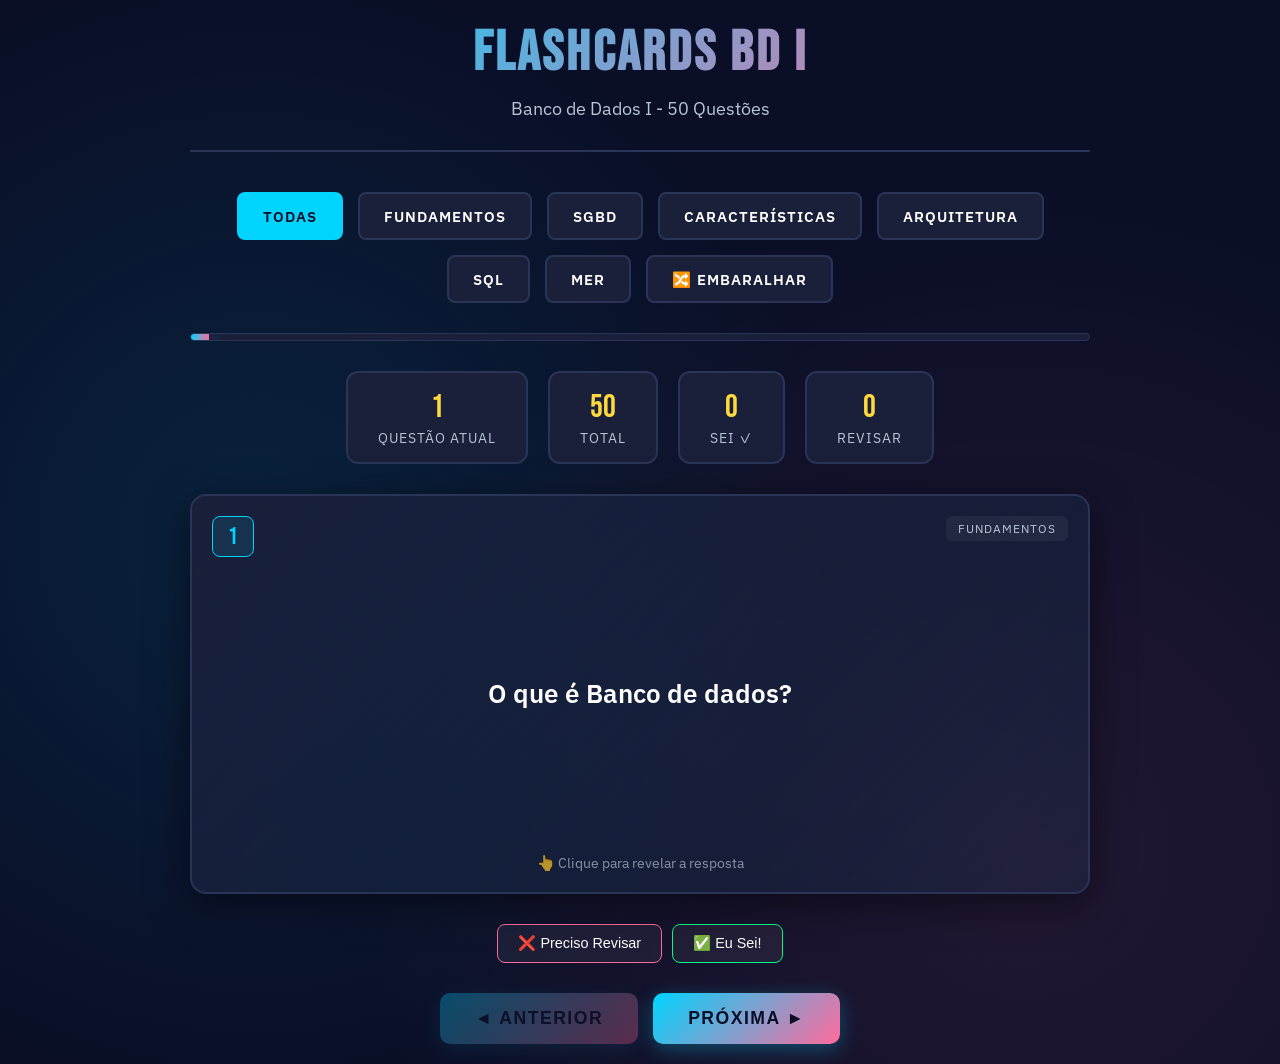
==== index.html @ fc0c8b24 "Rename flashcards.html to index.html" ====
<!DOCTYPE html>
<html lang="pt-BR">
<head>
    <meta charset="UTF-8">
    <meta name="viewport" content="width=device-width, initial-scale=1.0">
    <title>Flashcards - Banco de Dados I</title>
    <link href="https://fonts.googleapis.com/css2?family=Bebas+Neue&family=IBM+Plex+Sans:wght@400;600&display=swap" rel="stylesheet">
    <link rel="stylesheet" href="style.css">

</head>
<body>
    <div class="container">
        <div class="header">
            <h1>FLASHCARDS BD I</h1>
            <p>Banco de Dados I - 50 Questões</p>
        </div>

        <div class="controls">
            <button class="btn active" onclick="filterByBlock('all', event)">Todas</button>
            <button class="btn" onclick="filterByBlock('fundamentos', event)">Fundamentos</button>
            <button class="btn" onclick="filterByBlock('sgbd', event)">SGBD</button>
            <button class="btn" onclick="filterByBlock('caracteristicas', event)">Características</button>
            <button class="btn" onclick="filterByBlock('arquitetura', event)">Arquitetura</button>
            <button class="btn" onclick="filterByBlock('sql', event)">SQL</button>
            <button class="btn" onclick="filterByBlock('mer', event)">MER</button>
            <button class="btn" onclick="shuffleCards()">🔀 Embaralhar</button>
        </div>

        <div class="progress-bar">
            <div class="progress-fill" id="progressFill"></div>
        </div>

        <div class="stats">
            <div class="stat-card">
                <span class="stat-number" id="currentCard">1</span>
                <span class="stat-label">Questão Atual</span>
            </div>
            <div class="stat-card">
                <span class="stat-number" id="totalCards">54</span>
                <span class="stat-label">Total</span>
            </div>
            <div class="stat-card">
                <span class="stat-number" id="knownCards">0</span>
                <span class="stat-label">Sei ✓</span>
            </div>
            <div class="stat-card">
                <span class="stat-number" id="unknownCards">0</span>
                <span class="stat-label">Revisar</span>
            </div>
        </div>

        <div class="card-container" id="cardContainer">
            <div class="flashcard" id="flashcard" onclick="flipCard()">
                <div class="card-face card-front">
                    <span class="card-number" id="cardNumber">1</span>
                    <span class="card-category" id="cardCategory">Fundamentos</span>
                    <div class="question" id="question"></div>
                    <div class="hint">👆 Clique para revelar a resposta</div>
                </div>
                <div class="card-face card-back">
                    <span class="card-number" id="cardNumberBack">1</span>
                    <span class="card-category" id="cardCategoryBack">Fundamentos</span>
                    <div class="answer" id="answer"></div>
                    <div class="hint">👆 Clique para voltar</div>
                </div>
            </div>
        </div>

        <div class="action-buttons">
            <button class="action-btn dunno" onclick="markAsUnknown()">❌ Preciso Revisar</button>
            <button class="action-btn know" onclick="markAsKnown()">✅ Eu Sei!</button>
        </div>

        <div class="navigation">
            <button class="nav-btn" id="prevBtn" onclick="prevCard()">◄ Anterior</button>
            <button class="nav-btn" id="nextBtn" onclick="nextCard()">Próxima ►</button>
        </div>

        <div class="completion-screen" id="completionScreen">
            <h2>🎉 Parabéns!</h2>
            <p style="font-size: 1.3rem; color: var(--text-secondary); margin-bottom: 30px;">
                Você completou todas as questões!
            </p>
            <div class="completion-stats">
                <div class="completion-stat">
                    <span class="stat-number" id="finalKnown">0</span>
                    <span class="stat-label">Questões Dominadas</span>
                </div>
                <div class="completion-stat">
                    <span class="stat-number" id="finalUnknown">0</span>
                    <span class="stat-label">Para Revisar</span>
                </div>
                <div class="completion-stat">
                    <span class="stat-number" id="finalPercentage">0%</span>
                    <span class="stat-label">Taxa de Acerto</span>
                </div>
            </div>
            <button class="nav-btn" onclick="resetStudy()">🔄 Recomeçar</button>
            <button class="nav-btn" onclick="reviewUnknown()" style="margin-left: 15px; background: linear-gradient(135deg, var(--accent-secondary), var(--accent-tertiary));">📚 Revisar Erros</button>
        </div>
    </div>

    <script>
        const flashcards = [
            // BLOCO 1: Fundamentos Básicos
            {
                question: "O que é Banco de dados?",
                answer: "É uma <strong>coleção de informações organizadas e armazenadas</strong> em um computador.",
                category: "fundamentos",
                block: "Fundamentos"
            },
            {
                question: "O que é dado?",
                answer: "É um <strong>fato bruto, isolado, sem contexto e significado</strong>. Uma sequência de valores elementares quantificados ou quantificáveis sem ideia completa.<br><br>📌 Exemplo: '25°C'",
                category: "fundamentos",
                block: "Fundamentos"
            },
            {
                question: "O que é Informação?",
                answer: "É o <strong>dado processado, contextualizado e interpretado</strong>, possuindo significado e relevância. É o resultado da análise e organização dos dados.<br><br>📌 Exemplo: 'Temperatura em Brasília hoje é 25°C'",
                category: "fundamentos",
                block: "Fundamentos"
            },
            {
                question: "O que é Dado Persistente?",
                answer: "São dados de um Banco de Dados que <strong>ficam por muito tempo armazenados</strong> no banco de dados.<br><br>📌 Exemplos: dados sobre produtos, contabilidade, pacientes e estudantes.",
                category: "fundamentos",
                block: "Fundamentos"
            },
            {
                question: "O que é conhecimento?",
                answer: "O conhecimento é um <strong>conjunto de informações que permite a tomada de decisões e resolução de problemas</strong>.<br><br>📌 Exemplo: 'Está 25°C, vou de bermuda!'",
                category: "fundamentos",
                block: "Fundamentos"
            },
            {
                question: "O que é Modelo de Dados?",
                answer: "É uma <strong>representação abstrata da estrutura de dados</strong> de um sistema.",
                category: "fundamentos",
                block: "Fundamentos"
            },
            {
                question: "O que é Sistema de Informação?",
                answer: "É um sistema automatizado ou manual que envolve <strong>pessoas, máquinas e métodos</strong> para organizar, coletar, processar e distribuir dados para os usuários.",
                category: "fundamentos",
                block: "Fundamentos"
            },

            // BLOCO 2: SGBD e Funções
            {
                question: "O que é SGBD?",
                answer: "<strong>Sistema Gerenciador de Banco de Dados</strong>, é o software responsável pelo gerenciamento dos dados no Banco de Dados.<br><br>📌 Exemplos: MySQL, PostgreSQL, SQLite",
                category: "sgbd",
                block: "SGBD"
            },
            {
                question: "O que é DBA?",
                answer: "<strong>Administradores de Banco de Dados</strong>, são os responsáveis pelo controle ao acesso aos dados e pela coordenação da utilização do Banco de Dados.",
                category: "sgbd",
                block: "SGBD"
            },
            {
                question: "O que é Administrador de dados?",
                answer: "É a pessoa que fornece o <strong>suporte técnico necessário</strong> para implementar as decisões, como por exemplo: autorizar o acesso, monitorar sua utilização, avaliar o desempenho etc.",
                category: "sgbd",
                block: "SGBD"
            },
            {
                question: "Quais as funções do DBA?",
                answer: "As principais funções são:<br><br><strong>I</strong>nstalar<br><strong>C</strong>onfigurar<br><strong>M</strong>anter<br><strong>O</strong>timizar<br><strong>P</strong>roteger<br><br>🎯 Mnemônico: <strong>I-C-M-O-P</strong>",
                category: "sgbd",
                block: "SGBD"
            },
            {
                question: "O que é Inteligência?",
                answer: "É o processo contínuo de <strong>monitoramento e análise estratégica</strong>, para a tomada de decisão de problemas complexos.",
                category: "sgbd",
                block: "SGBD"
            },
            {
                question: "Dê exemplo de SGBD?",
                answer: "<strong>MySQL</strong>, <strong>PostgreSQL</strong>, <strong>SQLite</strong>, Cassandra, Redis etc.",
                category: "sgbd",
                block: "SGBD"
            },
            {
                question: "O que é índice no SGBD?",
                answer: "É uma <strong>estrutura de dados auxiliar</strong> que melhora a velocidade de recuperação de dados de uma tabela.",
                category: "sgbd",
                block: "SGBD"
            },

            // BLOCO 3: Características do SGBD
            {
                question: "O que é auto-contenção?",
                answer: "É quando um SGBD <strong>não armazena apenas os dados, mas também toda a descrição completa da estrutura dos dados</strong>.<br><br>💡 SGBD = Dados + Metadados",
                category: "caracteristicas",
                block: "Características"
            },
            {
                question: "O que é metadados?",
                answer: "São <strong>informações que descrevem a estrutura, característica e propriedades</strong> dos dados armazenados no banco de dados.<br><br>📌 'Dados sobre dados'",
                category: "caracteristicas",
                block: "Características"
            },
            {
                question: "O que é Independência dos dados?",
                answer: "É a capacidade de <strong>modificar a estrutura de dados em um determinado nível sem afetar os níveis superiores</strong>. Existem dois tipos:<br><br><strong>Física:</strong> altera o esquema físico sem afetar o esquema lógico (melhora desempenho)<br><br><strong>Lógica:</strong> altera o esquema lógico sem modificar aplicações (ex: adicionar novo atributo)",
                category: "caracteristicas",
                block: "Características"
            },
            {
                question: "O que é abstração dos dados no MER?",
                answer: "<strong>Oculta detalhes complexos de armazenamento</strong> e apresenta aos usuários apenas informações relevantes simplificadas. Já no MER, permite representar entidades e relacionamentos do mundo real sem se preocupar com detalhes de implementação física.",
                category: "caracteristicas",
                block: "Características"
            },
            {
                question: "O que é visões?",
                answer: "Cada usuário <strong>visualiza os dados de forma diferente</strong> (cada um no seu dispositivo), um subconjunto de dados do BD.",
                category: "caracteristicas",
                block: "Características"
            },
            {
                question: "O que é Transação no SGBD?",
                answer: "É uma <strong>unidade lógica de trabalho</strong> que consiste em uma ou mais operações de BD que devem ser executadas completamente ou não executadas.<br><br>🔒 <strong>ACID:</strong><br><strong>A</strong>tomicidade<br><strong>C</strong>onsistência<br><strong>I</strong>solamento<br><strong>D</strong>urabilidade",
                category: "caracteristicas",
                block: "Características"
            },
            {
                question: "O que é Integridade Referencial?",
                answer: "Garante que <strong>valores de chaves estrangeiras em uma tabela correspondam a valores de chaves primárias em outra tabela</strong> relacional. Mantendo consistência.",
                category: "caracteristicas",
                block: "Características"
            },
            {
                question: "Dê exemplos de aplicações utilizando Banco de Dados?",
                answer: "<strong>Bancárias:</strong> saque, depósito<br><strong>Bibliotecas:</strong> catálogo, usuários<br><strong>Indústria:</strong> venda, compra",
                category: "caracteristicas",
                block: "Características"
            },
            {
                question: "O que é Restrição de Segurança?",
                answer: "<strong>Impede o acesso de pessoas não autorizadas</strong>, evitando utilizarem determinado arquivo ou campo.",
                category: "caracteristicas",
                block: "Características"
            },
            {
                question: "O que é redundância de dados no banco de dados?",
                answer: "É quando a <strong>mesma informação é armazenada em múltiplos locais</strong> no BD. Podendo causar problemas como: perda de espaço de armazenamento, dificuldade de manutenção, inconsistência, etc.",
                category: "caracteristicas",
                block: "Características"
            },
            {
                question: "O que é Inconsistência de dados no banco de dados?",
                answer: "É quando <strong>diferentes cópias da mesma informação apresentam valores contraditórios</strong>. Uma cópia é atualizada e a outra não.",
                category: "caracteristicas",
                block: "Características"
            },
            {
                question: "O que é compartilhamento de dados no banco de dados?",
                answer: "É a capacidade de <strong>vários usuários acessarem o mesmo BD ao mesmo tempo</strong>.",
                category: "caracteristicas",
                block: "Características"
            },
            {
                question: "O que é Independência dos dados no banco de dados?",
                answer: "É a capacidade de <strong>alterar um nível de esquema sem necessitar de alterações no nível superior</strong>.<br><br><strong>Física:</strong> mudanças no armazenamento físico não afetam o esquema conceitual<br><br><strong>Lógica:</strong> mudanças no esquema conceitual têm impacto mínimo nas aplicações",
                category: "caracteristicas",
                block: "Características"
            },

            // BLOCO 4: Arquitetura de 3 Níveis
            {
                question: "O que é Alto Nível no Modelo de dados?",
                answer: "Representa os dados de forma <strong>próxima à visão do usuário</strong>, sem detalhes de implementação.",
                category: "arquitetura",
                block: "Arquitetura"
            },
            {
                question: "O que é Baixo Nível no Modelo de dados?",
                answer: "Descreve como os dados são <strong>armazenados fisicamente no computador</strong>. É voltada para especialistas técnicos.",
                category: "arquitetura",
                block: "Arquitetura"
            },
            {
                question: "O que é Instância?",
                answer: "É o <strong>conjunto de dados armazenados no BD em um determinado momento</strong>, podendo mudar frequentemente conforme os dados são adicionados.",
                category: "arquitetura",
                block: "Arquitetura"
            },
            {
                question: "O que é Esquema?",
                answer: "É a <strong>descrição da estrutura do BD</strong>, definindo a organização lógica dos dados. Especifica nomes de tabelas, atributos, tipos de dados, restrições e relacionamentos. Diferente da instância, não muda constantemente.",
                category: "arquitetura",
                block: "Arquitetura"
            },
            {
                question: "Com relação a arquitetura do banco de dados, o que é nível externo?",
                answer: "É o <strong>nível mais alto</strong> da arquitetura de três esquemas. É a forma de diferentes grupos de usuários veem o BD, implementando através da 'Visão'.<br><br>🎯 Mnemônico ECI: <strong>E</strong>xterno = <strong>E</strong>le vê",
                category: "arquitetura",
                block: "Arquitetura"
            },
            {
                question: "Com relação a arquitetura do banco de dados, o que é nível interno?",
                answer: "É o <strong>nível mais baixo</strong> da arquitetura. É a forma de como os dados são fisicamente armazenados no hardware.<br><br>🎯 Mnemônico ECI: <strong>I</strong>nterno = <strong>I</strong>nfra/hardware",
                category: "arquitetura",
                block: "Arquitetura"
            },
            {
                question: "Com relação a arquitetura do banco de dados, o que é nível conceitual?",
                answer: "É o <strong>nível intermediário</strong> da arquitetura. É como a estrutura completa o BD para todos os usuários, entidades, atributos, relacionamentos e restrições.<br><br>🎯 Mnemônico ECI: <strong>C</strong>onceitual = <strong>C</strong>érebro do BD",
                category: "arquitetura",
                block: "Arquitetura"
            },

            // BLOCO 5: Linguagens SQL
            {
                question: "Explique o que é DDL?",
                answer: "É um conjunto de comandos SQL usados para <strong>definir e modificar a estrutura do BD</strong>.<br><br>Principais comandos:<br><strong>C</strong>REATE (criar objetos)<br><strong>A</strong>LTER (modificar estrutura)<br><strong>T</strong>RUNCATE (remover todos os registros)<br><br>🎯 Mnemônico: <strong>C-A-T</strong>",
                category: "sql",
                block: "SQL"
            },
            {
                question: "Explique o que é DML?",
                answer: "É um conjunto de comandos SQL usados para <strong>manipular dados armazenados</strong>.<br><br>Principais comandos:<br><strong>S</strong>ELECT (consultar)<br><strong>I</strong>NSERT (inserir)<br><strong>U</strong>PDATE (atualizar)<br><strong>D</strong>ELETE (deletar)<br><br>🎯 Mnemônico: <strong>SI-U-D</strong>",
                category: "sql",
                block: "SQL"
            },
            {
                question: "Explique o que é DCL?",
                answer: "É um conjunto de comandos SQL usados para <strong>controlar o acesso aos dados e gerenciar permissões</strong>.<br><br>Principais comandos:<br><strong>G</strong>RANT (conceder permissões)<br><strong>R</strong>EVOKE (revogar permissões)<br><br>🎯 Mnemônico: <strong>G-R</strong>",
                category: "sql",
                block: "SQL"
            },

            // BLOCO 6: MER - Conceitos
            {
                question: "O que é Padronização de Dados no Banco de Dados?",
                answer: "É o processo de <strong>aplicar regras uniformes para formatação, nomenclatura e estruturação dos dados</strong>. Garantindo consistência.",
                category: "mer",
                block: "MER"
            },
            {
                question: "O que é chave primária?",
                answer: "É um atributo que <strong>identifica unicamente cada registro</strong> em uma tabela.<br><br>✅ Não tem valor duplicado<br>✅ Não pode ser nulo<br>✅ É imutável<br><br>💛 Pense: Chave de ouro",
                category: "mer",
                block: "MER"
            },
            {
                question: "O que é chave estrangeira?",
                answer: "É um atributo em uma tabela que <strong>referencia a chave primária de outra tabela</strong> (ou da mesma). Estabelecendo um relacionamento entre tabelas.<br><br>🔗 Pense: Ponte entre tabelas",
                category: "mer",
                block: "MER"
            },
            {
                question: "O que é Entidade no MER?",
                answer: "É um <strong>objeto do mundo real que possui existência independente</strong> e pode ser identificado de forma única. Algo que a informação presente quer ser armazenada no BD.<br><br>📌 Exemplos: Cliente, Produto, Funcionário",
                category: "mer",
                block: "MER"
            },
            {
                question: "O que é Entidade Fraca no MER?",
                answer: "É quando <strong>não possui chave primária própria suficiente</strong> para identifica-la unicamente, dependendo de outra entidade para ser identificada.<br><br>👶 Pense: Criança segurando mão do pai",
                category: "mer",
                block: "MER"
            },
            {
                question: "O que é padronização dos dados (valor default) no Banco de Dados?",
                answer: "É um <strong>valor pré-estabelecido</strong> que é automaticamente atribuído a um atributo quando nenhum valor é fornecido durante a adição de dados.",
                category: "mer",
                block: "MER"
            },
            {
                question: "O que é atributo monovalorado?",
                answer: "É aquele que possui <strong>apenas um único valor</strong> para cada entidade. Não pode ter vários valores ao mesmo tempo.<br><br>📌 Exemplo: CPF (uma pessoa tem um único CPF)",
                category: "mer",
                block: "MER"
            },
            {
                question: "O que é atributo composto?",
                answer: "É aquele que pode ser <strong>divido em sub-atributos menores</strong> com significados independentes. Possuindo estrutura hierárquica.<br><br>📌 Exemplo: Nome = PrimeiroNome + Sobrenome",
                category: "mer",
                block: "MER"
            },
            {
                question: "O que é atributo derivado?",
                answer: "É aquele cujo <strong>valor pode ser calculado a partir de outros atributos</strong>. Não precisa ser armazenado fisicamente, e calculado só quando precisa.<br><br>📌 Exemplo: Idade ← calculado de DataNascimento",
                category: "mer",
                block: "MER"
            },
            {
                question: "O que é Domínio de um Atributo?",
                answer: "É o <strong>conjunto de valores válidos</strong> que o atributo pode assumir. Define o tipo de dado e as restrições de valores.<br><br>📌 Exemplo: Domínio de 'Sexo' = {M, F}",
                category: "mer",
                block: "MER"
            },
            {
                question: "O que é Chave Candidata?",
                answer: "É um atributo que <strong>pode identificar unicamente cada registro</strong> de uma tabela. Uma tabela pode ter várias chaves candidatas, mas apenas uma é escolhida como chave primária.<br><br>🥉 Pense: Chave de bronze (potencial)",
                category: "mer",
                block: "MER"
            },
            {
                question: "O que é Relacionamento ou Tabela de associação?",
                answer: "Representa a <strong>associação entre duas ou mais entidades</strong>. Define como as entidades se conectam.<br><br>📌 Exemplo: Aluno CURSA Disciplina",
                category: "mer",
                block: "MER"
            },
            {
                question: "O que é Cardinalidade do MER?",
                answer: "Especifica o <strong>número de registros de uma entidade</strong> que podem estar associadas a registros de outra entidade através de um relacionamento.<br><br>Tipos principais:<br><strong>1:1</strong> - Pessoa : Passaporte<br><strong>1:N</strong> - Mãe : Filhos<br><strong>N:M</strong> - Alunos : Disciplinas",
                category: "mer",
                block: "MER"
            }
        ];

        let currentIndex = 0;
        let filteredCards = [...flashcards];
        let knownCount = 0;
        let unknownCount = 0;
        let knownCards = new Set();
        let unknownCards = new Set();

        function displayCard() {
            if (filteredCards.length === 0) {
                document.getElementById('question').innerHTML = 'Nenhum flashcard disponível.';
                document.getElementById('answer').innerHTML = '';
                document.getElementById('cardNumber').textContent = '0';
                document.getElementById('cardNumberBack').textContent = '0';
                document.getElementById('cardCategory').textContent = '';
                document.getElementById('cardCategoryBack').textContent = '';
                updateStats();
                updateProgress();
                updateButtons();
                document.getElementById('flashcard').classList.remove('flipped');
                return;
            }

            const card = filteredCards[currentIndex];
            document.getElementById('question').innerHTML = card.question;
            document.getElementById('answer').innerHTML = card.answer;
            document.getElementById('cardNumber').textContent = currentIndex + 1;
            document.getElementById('cardNumberBack').textContent = currentIndex + 1;
            document.getElementById('cardCategory').textContent = card.block;
            document.getElementById('cardCategoryBack').textContent = card.block;
            
            updateStats();
            updateProgress();
            updateButtons();
            
            // Reset flip
            document.getElementById('flashcard').classList.remove('flipped');
        }

        function flipCard() {
            document.getElementById('flashcard').classList.toggle('flipped');
        }

        function nextCard() {
            if (currentIndex < filteredCards.length - 1) {
                currentIndex++;
                displayCard();
            } else {
                showCompletion();
            }
        }

        function prevCard() {
            if (currentIndex > 0) {
                currentIndex--;
                displayCard();
            }
        }

        function markAsKnown() {
            const cardKey = filteredCards[currentIndex].question;
            knownCards.add(cardKey);
            unknownCards.delete(cardKey);
            nextCard();
        }

        function markAsUnknown() {
            const cardKey = filteredCards[currentIndex].question;
            unknownCards.add(cardKey);
            knownCards.delete(cardKey);
            nextCard();
        }

        function updateStats() {
            document.getElementById('currentCard').textContent = currentIndex + 1;
            document.getElementById('totalCards').textContent = filteredCards.length;
            document.getElementById('knownCards').textContent = knownCards.size;
            document.getElementById('unknownCards').textContent = unknownCards.size;
        }

        function updateProgress() {
            const progress = filteredCards.length > 0 ? ((currentIndex + 1) / filteredCards.length) * 100 : 0;
            document.getElementById('progressFill').style.width = progress + '%';
        }

        function updateButtons() {
            document.getElementById('prevBtn').disabled = currentIndex === 0;
            document.getElementById('nextBtn').disabled = currentIndex === filteredCards.length - 1;
        }

        function filterByBlock(block, event) {
            // Update active button
            document.querySelectorAll('.controls .btn').forEach(btn => {
                btn.classList.remove('active');
            });
            if (event && event.target) {
                event.target.classList.add('active');
            }

            if (block === 'all') {
                filteredCards = [...flashcards];
            } else {
                filteredCards = flashcards.filter(card => card.category === block);
            }
            
            currentIndex = 0;
            displayCard();
        }

        function shuffleCards() {
            for (let i = filteredCards.length - 1; i > 0; i--) {
                const j = Math.floor(Math.random() * (i + 1));
                [filteredCards[i], filteredCards[j]] = [filteredCards[j], filteredCards[i]];
            }
            currentIndex = 0;
            displayCard();
        }

        function showCompletion() {
            document.getElementById('cardContainer').style.display = 'none';
            document.querySelector('.navigation').style.display = 'none';
            document.querySelector('.action-buttons').style.display = 'none';
            document.getElementById('completionScreen').classList.add('active');
            
            const total = knownCards.size + unknownCards.size;
            const percentage = total > 0 ? Math.round((knownCards.size / total) * 100) : 0;
            
            document.getElementById('finalKnown').textContent = knownCards.size;
            document.getElementById('finalUnknown').textContent = unknownCards.size;
            document.getElementById('finalPercentage').textContent = percentage + '%';
        }

        function resetStudy() {
            knownCards.clear();
            unknownCards.clear();
            currentIndex = 0;
            filteredCards = [...flashcards];
            
            document.getElementById('cardContainer').style.display = 'block';
            document.querySelector('.navigation').style.display = 'flex';
            document.querySelector('.action-buttons').style.display = 'flex';
            document.getElementById('completionScreen').classList.remove('active');
            
            displayCard();
        }

        function reviewUnknown() {
            if (unknownCards.size === 0) {
                alert('Parabéns! Você não tem questões para revisar! 🎉');
                return;
            }
            
            filteredCards = flashcards.filter(card => unknownCards.has(card.question));
            currentIndex = 0;
            
            document.getElementById('cardContainer').style.display = 'block';
            document.querySelector('.navigation').style.display = 'flex';
            document.querySelector('.action-buttons').style.display = 'flex';
            document.getElementById('completionScreen').classList.remove('active');
            
            displayCard();
        }

        // Initialize
        displayCard();
    </script>
</body>
</html>
---- style.css ----
:root {
    --bg-dark: #0a0e27;
    --bg-card: #1a1f3a;
    --accent-primary: #00d4ff;
    --accent-secondary: #ff6b9d;
    --accent-tertiary: #ffd93d;
    --text-primary: #ffffff;
    --text-secondary: #b8c5d6;
    --success: #00ff88;
    --border: #2a3456;
}

* {
    margin: 0;
    padding: 0;
    box-sizing: border-box;
}

body {
    font-family: 'IBM Plex Sans', sans-serif;
    background: var(--bg-dark);
    color: var(--text-primary);
    min-height: 100vh;
    padding: 20px;
    background-image: 
        radial-gradient(circle at 20% 50%, rgba(0, 212, 255, 0.1) 0%, transparent 50%),
        radial-gradient(circle at 80% 80%, rgba(255, 107, 157, 0.1) 0%, transparent 50%);
}

.container {
    max-width: 900px;
    margin: 0 auto;
}

.header {
    text-align: center;
    margin-bottom: 40px;
    padding-bottom: 30px;
border-bottom: 2px solid var(--border);
}

.header h1 {
            font-family: 'Bebas Neue', cursive;
            font-size: 3.5rem;
            letter-spacing: 3px;
            background: linear-gradient(135deg, var(--accent-primary), var(--accent-secondary));
            -webkit-background-clip: text;
            -webkit-text-fill-color: transparent;
            background-clip: text;
            margin-bottom: 10px;
        }

        .header p {
            color: var(--text-secondary);
            font-size: 1.1rem;
        }

        .controls {
            display: flex;
            gap: 15px;
            justify-content: center;
            margin-bottom: 30px;
            flex-wrap: wrap;
        }

        .btn {
            padding: 12px 24px;
            border: 2px solid var(--border);
            background: var(--bg-card);
            color: var(--text-primary);
            font-family: 'IBM Plex Sans', sans-serif;
            font-weight: 600;
            font-size: 0.95rem;
            cursor: pointer;
            border-radius: 8px;
            transition: all 0.3s ease;
            text-transform: uppercase;
            letter-spacing: 1px;
        }

        .btn:hover {
            border-color: var(--accent-primary);
            background: rgba(0, 212, 255, 0.1);
            transform: translateY(-2px);
        }

        .btn.active {
            border-color: var(--accent-primary);
            background: var(--accent-primary);
            color: var(--bg-dark);
        }

        .progress-bar {
            background: var(--bg-card);
            border-radius: 12px;
            height: 8px;
            margin-bottom: 30px;
            overflow: hidden;
            border: 1px solid var(--border);
        }

        .progress-fill {
            height: 100%;
            background: linear-gradient(90deg, var(--accent-primary), var(--accent-secondary));
            transition: width 0.5s ease;
            box-shadow: 0 0 20px rgba(0, 212, 255, 0.5);
        }

        .stats {
            display: flex;
            gap: 20px;
            justify-content: center;
            margin-bottom: 30px;
            flex-wrap: wrap;
        }

        .stat-card {
            background: var(--bg-card);
            padding: 15px 30px;
            border-radius: 12px;
            border: 2px solid var(--border);
            text-align: center;
        }

        .stat-number {
            font-family: 'Bebas Neue', cursive;
            font-size: 2rem;
            color: var(--accent-tertiary);
            display: block;
        }

        .stat-label {
            color: var(--text-secondary);
            font-size: 0.85rem;
            text-transform: uppercase;
            letter-spacing: 1px;
        }

        .card-container {
            perspective: 1000px;
            margin-bottom: 30px;
        }

        .flashcard {
            position: relative;
            width: 100%;
            min-height: 400px;
            cursor: pointer;
            transition: transform 0.6s;
            transform-style: preserve-3d;
        }

        .flashcard.flipped {
            transform: rotateY(180deg);
        }

        .card-face {
            position: absolute;
            width: 100%;
            min-height: 400px;
            backface-visibility: hidden;
            background: var(--bg-card);
            border: 2px solid var(--border);
            border-radius: 16px;
            padding: 40px;
            display: flex;
            flex-direction: column;
            justify-content: center;
            align-items: center;
            text-align: center;
            box-shadow: 0 10px 40px rgba(0, 0, 0, 0.5);
        }

        .card-front {
            background: linear-gradient(135deg, var(--bg-card) 0%, rgba(0, 212, 255, 0.05) 100%);
        }

        .card-back {
            background: linear-gradient(135deg, var(--bg-card) 0%, rgba(255, 107, 157, 0.05) 100%);
            transform: rotateY(180deg);
        }

        .card-number {
            position: absolute;
            top: 20px;
            left: 20px;
            font-family: 'Bebas Neue', cursive;
            font-size: 1.5rem;
            color: var(--accent-primary);
            padding: 5px 15px;
            background: rgba(0, 212, 255, 0.1);
            border-radius: 8px;
            border: 1px solid var(--accent-primary);
        }

        .card-category {
            position: absolute;
            top: 20px;
            right: 20px;
            font-size: 0.75rem;
            color: var(--text-secondary);
            padding: 5px 12px;
            background: rgba(255, 255, 255, 0.05);
            border-radius: 6px;
            text-transform: uppercase;
            letter-spacing: 1px;
        }

        .question {
            font-size: 1.6rem;
            font-weight: 600;
            color: var(--text-primary);
            line-height: 1.6;
            margin: 20px 0;
        }

        .answer {
            font-size: 1.2rem;
            color: var(--text-secondary);
            line-height: 1.8;
            margin: 20px 0;
        }

        .answer strong {
            color: var(--accent-tertiary);
        }

        .hint {
            position: absolute;
            bottom: 20px;
            font-size: 0.9rem;
            color: var(--text-secondary);
            opacity: 0.7;
        }

        .navigation {
            display: flex;
            gap: 15px;
            justify-content: center;
            margin-top: 30px;
        }

        .nav-btn {
            padding: 15px 35px;
            font-size: 1.1rem;
            background: linear-gradient(135deg, var(--accent-primary), var(--accent-secondary));
            border: none;
            color: var(--bg-dark);
            font-weight: 600;
            border-radius: 10px;
            cursor: pointer;
            transition: all 0.3s ease;
            text-transform: uppercase;
            letter-spacing: 1.5px;
            box-shadow: 0 5px 20px rgba(0, 212, 255, 0.3);
        }

        .nav-btn:hover {
            transform: translateY(-3px);
            box-shadow: 0 8px 30px rgba(0, 212, 255, 0.5);
        }

        .nav-btn:disabled {
            opacity: 0.3;
            cursor: not-allowed;
            transform: none;
        }

        .action-buttons {
            display: flex;
            gap: 10px;
            justify-content: center;
            margin-top: 20px;
        }

        .action-btn {
            padding: 10px 20px;
            font-size: 0.9rem;
            background: rgba(255, 255, 255, 0.05);
            border: 1px solid var(--border);
            color: var(--text-primary);
            border-radius: 8px;
            cursor: pointer;
            transition: all 0.3s ease;
        }

        .action-btn.know {
            border-color: var(--success);
        }

        .action-btn.know:hover {
            background: rgba(0, 255, 136, 0.1);
            border-color: var(--success);
        }

        .action-btn.dunno {
            border-color: var(--accent-secondary);
        }

        .action-btn.dunno:hover {
            background: rgba(255, 107, 157, 0.1);
            border-color: var(--accent-secondary);
        }

        .completion-screen {
            display: none;
            text-align: center;
            padding: 60px 20px;
            background: var(--bg-card);
            border-radius: 16px;
            border: 2px solid var(--border);
        }

        .completion-screen.active {
            display: block;
        }

        .completion-screen h2 {
            font-family: 'Bebas Neue', cursive;
            font-size: 3rem;
            color: var(--accent-tertiary);
            margin-bottom: 20px;
        }

        .completion-stats {
            display: flex;
            gap: 30px;
            justify-content: center;
            margin: 40px 0;
            flex-wrap: wrap;
        }

        .completion-stat {
            background: rgba(255, 255, 255, 0.05);
            padding: 20px 40px;
            border-radius: 12px;
            border: 1px solid var(--border);
        }

        @media (max-width: 768px) {
            .header h1 {
                font-size: 2.5rem;
            }

            .question {
                font-size: 1.3rem;
            }

            .answer {
                font-size: 1rem;
            }

            .card-face {
                padding: 30px 20px;
            }
        }

        .shuffle-icon {
            display: inline-block;
            margin-left: 8px;
        }
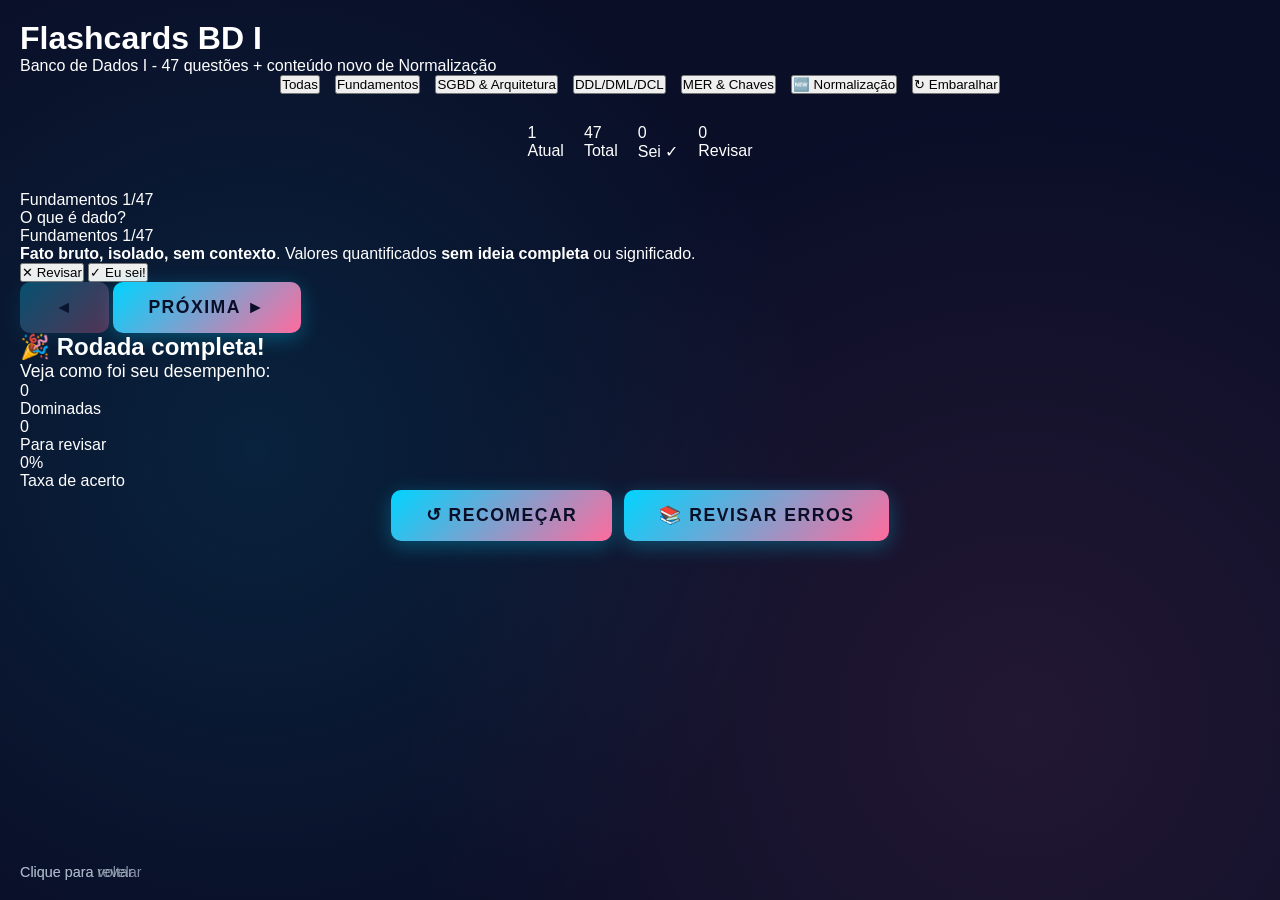
==== commit 1649dc01: "adicionei novo conteudo nos flashcards (Normalizaçã)" ====
--- a/index.html
+++ b/index.html
@@ -1,584 +1,201 @@
-<!DOCTYPE html>
-<html lang="pt-BR">
-<head>
-    <meta charset="UTF-8">
-    <meta name="viewport" content="width=device-width, initial-scale=1.0">
-    <title>Flashcards - Banco de Dados I</title>
-    <link href="https://fonts.googleapis.com/css2?family=Bebas+Neue&family=IBM+Plex+Sans:wght@400;600&display=swap" rel="stylesheet">
-    <link rel="stylesheet" href="style.css">
-
-</head>
-<body>
-    <div class="container">
-        <div class="header">
-            <h1>FLASHCARDS BD I</h1>
-            <p>Banco de Dados I - 50 Questões</p>
-        </div>
-
-        <div class="controls">
-            <button class="btn active" onclick="filterByBlock('all', event)">Todas</button>
-            <button class="btn" onclick="filterByBlock('fundamentos', event)">Fundamentos</button>
-            <button class="btn" onclick="filterByBlock('sgbd', event)">SGBD</button>
-            <button class="btn" onclick="filterByBlock('caracteristicas', event)">Características</button>
-            <button class="btn" onclick="filterByBlock('arquitetura', event)">Arquitetura</button>
-            <button class="btn" onclick="filterByBlock('sql', event)">SQL</button>
-            <button class="btn" onclick="filterByBlock('mer', event)">MER</button>
-            <button class="btn" onclick="shuffleCards()">🔀 Embaralhar</button>
-        </div>
-
-        <div class="progress-bar">
-            <div class="progress-fill" id="progressFill"></div>
-        </div>
-
-        <div class="stats">
-            <div class="stat-card">
-                <span class="stat-number" id="currentCard">1</span>
-                <span class="stat-label">Questão Atual</span>
-            </div>
-            <div class="stat-card">
-                <span class="stat-number" id="totalCards">54</span>
-                <span class="stat-label">Total</span>
-            </div>
-            <div class="stat-card">
-                <span class="stat-number" id="knownCards">0</span>
-                <span class="stat-label">Sei ✓</span>
-            </div>
-            <div class="stat-card">
-                <span class="stat-number" id="unknownCards">0</span>
-                <span class="stat-label">Revisar</span>
-            </div>
-        </div>
-
-        <div class="card-container" id="cardContainer">
-            <div class="flashcard" id="flashcard" onclick="flipCard()">
-                <div class="card-face card-front">
-                    <span class="card-number" id="cardNumber">1</span>
-                    <span class="card-category" id="cardCategory">Fundamentos</span>
-                    <div class="question" id="question"></div>
-                    <div class="hint">👆 Clique para revelar a resposta</div>
-                </div>
-                <div class="card-face card-back">
-                    <span class="card-number" id="cardNumberBack">1</span>
-                    <span class="card-category" id="cardCategoryBack">Fundamentos</span>
-                    <div class="answer" id="answer"></div>
-                    <div class="hint">👆 Clique para voltar</div>
-                </div>
-            </div>
-        </div>
-
-        <div class="action-buttons">
-            <button class="action-btn dunno" onclick="markAsUnknown()">❌ Preciso Revisar</button>
-            <button class="action-btn know" onclick="markAsKnown()">✅ Eu Sei!</button>
-        </div>
-
-        <div class="navigation">
-            <button class="nav-btn" id="prevBtn" onclick="prevCard()">◄ Anterior</button>
-            <button class="nav-btn" id="nextBtn" onclick="nextCard()">Próxima ►</button>
-        </div>
-
-        <div class="completion-screen" id="completionScreen">
-            <h2>🎉 Parabéns!</h2>
-            <p style="font-size: 1.3rem; color: var(--text-secondary); margin-bottom: 30px;">
-                Você completou todas as questões!
-            </p>
-            <div class="completion-stats">
-                <div class="completion-stat">
-                    <span class="stat-number" id="finalKnown">0</span>
-                    <span class="stat-label">Questões Dominadas</span>
-                </div>
-                <div class="completion-stat">
-                    <span class="stat-number" id="finalUnknown">0</span>
-                    <span class="stat-label">Para Revisar</span>
-                </div>
-                <div class="completion-stat">
-                    <span class="stat-number" id="finalPercentage">0%</span>
-                    <span class="stat-label">Taxa de Acerto</span>
-                </div>
-            </div>
-            <button class="nav-btn" onclick="resetStudy()">🔄 Recomeçar</button>
-            <button class="nav-btn" onclick="reviewUnknown()" style="margin-left: 15px; background: linear-gradient(135deg, var(--accent-secondary), var(--accent-tertiary));">📚 Revisar Erros</button>
-        </div>
-    </div>
-
-    <script>
-        const flashcards = [
-            // BLOCO 1: Fundamentos Básicos
-            {
-                question: "O que é Banco de dados?",
-                answer: "É uma <strong>coleção de informações organizadas e armazenadas</strong> em um computador.",
-                category: "fundamentos",
-                block: "Fundamentos"
-            },
-            {
-                question: "O que é dado?",
-                answer: "É um <strong>fato bruto, isolado, sem contexto e significado</strong>. Uma sequência de valores elementares quantificados ou quantificáveis sem ideia completa.<br><br>📌 Exemplo: '25°C'",
-                category: "fundamentos",
-                block: "Fundamentos"
-            },
-            {
-                question: "O que é Informação?",
-                answer: "É o <strong>dado processado, contextualizado e interpretado</strong>, possuindo significado e relevância. É o resultado da análise e organização dos dados.<br><br>📌 Exemplo: 'Temperatura em Brasília hoje é 25°C'",
-                category: "fundamentos",
-                block: "Fundamentos"
-            },
-            {
-                question: "O que é Dado Persistente?",
-                answer: "São dados de um Banco de Dados que <strong>ficam por muito tempo armazenados</strong> no banco de dados.<br><br>📌 Exemplos: dados sobre produtos, contabilidade, pacientes e estudantes.",
-                category: "fundamentos",
-                block: "Fundamentos"
-            },
-            {
-                question: "O que é conhecimento?",
-                answer: "O conhecimento é um <strong>conjunto de informações que permite a tomada de decisões e resolução de problemas</strong>.<br><br>📌 Exemplo: 'Está 25°C, vou de bermuda!'",
-                category: "fundamentos",
-                block: "Fundamentos"
-            },
-            {
-                question: "O que é Modelo de Dados?",
-                answer: "É uma <strong>representação abstrata da estrutura de dados</strong> de um sistema.",
-                category: "fundamentos",
-                block: "Fundamentos"
-            },
-            {
-                question: "O que é Sistema de Informação?",
-                answer: "É um sistema automatizado ou manual que envolve <strong>pessoas, máquinas e métodos</strong> para organizar, coletar, processar e distribuir dados para os usuários.",
-                category: "fundamentos",
-                block: "Fundamentos"
-            },
-
-            // BLOCO 2: SGBD e Funções
-            {
-                question: "O que é SGBD?",
-                answer: "<strong>Sistema Gerenciador de Banco de Dados</strong>, é o software responsável pelo gerenciamento dos dados no Banco de Dados.<br><br>📌 Exemplos: MySQL, PostgreSQL, SQLite",
-                category: "sgbd",
-                block: "SGBD"
-            },
-            {
-                question: "O que é DBA?",
-                answer: "<strong>Administradores de Banco de Dados</strong>, são os responsáveis pelo controle ao acesso aos dados e pela coordenação da utilização do Banco de Dados.",
-                category: "sgbd",
-                block: "SGBD"
-            },
-            {
-                question: "O que é Administrador de dados?",
-                answer: "É a pessoa que fornece o <strong>suporte técnico necessário</strong> para implementar as decisões, como por exemplo: autorizar o acesso, monitorar sua utilização, avaliar o desempenho etc.",
-                category: "sgbd",
-                block: "SGBD"
-            },
-            {
-                question: "Quais as funções do DBA?",
-                answer: "As principais funções são:<br><br><strong>I</strong>nstalar<br><strong>C</strong>onfigurar<br><strong>M</strong>anter<br><strong>O</strong>timizar<br><strong>P</strong>roteger<br><br>🎯 Mnemônico: <strong>I-C-M-O-P</strong>",
-                category: "sgbd",
-                block: "SGBD"
-            },
-            {
-                question: "O que é Inteligência?",
-                answer: "É o processo contínuo de <strong>monitoramento e análise estratégica</strong>, para a tomada de decisão de problemas complexos.",
-                category: "sgbd",
-                block: "SGBD"
-            },
-            {
-                question: "Dê exemplo de SGBD?",
-                answer: "<strong>MySQL</strong>, <strong>PostgreSQL</strong>, <strong>SQLite</strong>, Cassandra, Redis etc.",
-                category: "sgbd",
-                block: "SGBD"
-            },
-            {
-                question: "O que é índice no SGBD?",
-                answer: "É uma <strong>estrutura de dados auxiliar</strong> que melhora a velocidade de recuperação de dados de uma tabela.",
-                category: "sgbd",
-                block: "SGBD"
-            },
-
-            // BLOCO 3: Características do SGBD
-            {
-                question: "O que é auto-contenção?",
-                answer: "É quando um SGBD <strong>não armazena apenas os dados, mas também toda a descrição completa da estrutura dos dados</strong>.<br><br>💡 SGBD = Dados + Metadados",
-                category: "caracteristicas",
-                block: "Características"
-            },
-            {
-                question: "O que é metadados?",
-                answer: "São <strong>informações que descrevem a estrutura, característica e propriedades</strong> dos dados armazenados no banco de dados.<br><br>📌 'Dados sobre dados'",
-                category: "caracteristicas",
-                block: "Características"
-            },
-            {
-                question: "O que é Independência dos dados?",
-                answer: "É a capacidade de <strong>modificar a estrutura de dados em um determinado nível sem afetar os níveis superiores</strong>. Existem dois tipos:<br><br><strong>Física:</strong> altera o esquema físico sem afetar o esquema lógico (melhora desempenho)<br><br><strong>Lógica:</strong> altera o esquema lógico sem modificar aplicações (ex: adicionar novo atributo)",
-                category: "caracteristicas",
-                block: "Características"
-            },
-            {
-                question: "O que é abstração dos dados no MER?",
-                answer: "<strong>Oculta detalhes complexos de armazenamento</strong> e apresenta aos usuários apenas informações relevantes simplificadas. Já no MER, permite representar entidades e relacionamentos do mundo real sem se preocupar com detalhes de implementação física.",
-                category: "caracteristicas",
-                block: "Características"
-            },
-            {
-                question: "O que é visões?",
-                answer: "Cada usuário <strong>visualiza os dados de forma diferente</strong> (cada um no seu dispositivo), um subconjunto de dados do BD.",
-                category: "caracteristicas",
-                block: "Características"
-            },
-            {
-                question: "O que é Transação no SGBD?",
-                answer: "É uma <strong>unidade lógica de trabalho</strong> que consiste em uma ou mais operações de BD que devem ser executadas completamente ou não executadas.<br><br>🔒 <strong>ACID:</strong><br><strong>A</strong>tomicidade<br><strong>C</strong>onsistência<br><strong>I</strong>solamento<br><strong>D</strong>urabilidade",
-                category: "caracteristicas",
-                block: "Características"
-            },
-            {
-                question: "O que é Integridade Referencial?",
-                answer: "Garante que <strong>valores de chaves estrangeiras em uma tabela correspondam a valores de chaves primárias em outra tabela</strong> relacional. Mantendo consistência.",
-                category: "caracteristicas",
-                block: "Características"
-            },
-            {
-                question: "Dê exemplos de aplicações utilizando Banco de Dados?",
-                answer: "<strong>Bancárias:</strong> saque, depósito<br><strong>Bibliotecas:</strong> catálogo, usuários<br><strong>Indústria:</strong> venda, compra",
-                category: "caracteristicas",
-                block: "Características"
-            },
-            {
-                question: "O que é Restrição de Segurança?",
-                answer: "<strong>Impede o acesso de pessoas não autorizadas</strong>, evitando utilizarem determinado arquivo ou campo.",
-                category: "caracteristicas",
-                block: "Características"
-            },
-            {
-                question: "O que é redundância de dados no banco de dados?",
-                answer: "É quando a <strong>mesma informação é armazenada em múltiplos locais</strong> no BD. Podendo causar problemas como: perda de espaço de armazenamento, dificuldade de manutenção, inconsistência, etc.",
-                category: "caracteristicas",
-                block: "Características"
-            },
-            {
-                question: "O que é Inconsistência de dados no banco de dados?",
-                answer: "É quando <strong>diferentes cópias da mesma informação apresentam valores contraditórios</strong>. Uma cópia é atualizada e a outra não.",
-                category: "caracteristicas",
-                block: "Características"
-            },
-            {
-                question: "O que é compartilhamento de dados no banco de dados?",
-                answer: "É a capacidade de <strong>vários usuários acessarem o mesmo BD ao mesmo tempo</strong>.",
-                category: "caracteristicas",
-                block: "Características"
-            },
-            {
-                question: "O que é Independência dos dados no banco de dados?",
-                answer: "É a capacidade de <strong>alterar um nível de esquema sem necessitar de alterações no nível superior</strong>.<br><br><strong>Física:</strong> mudanças no armazenamento físico não afetam o esquema conceitual<br><br><strong>Lógica:</strong> mudanças no esquema conceitual têm impacto mínimo nas aplicações",
-                category: "caracteristicas",
-                block: "Características"
-            },
-
-            // BLOCO 4: Arquitetura de 3 Níveis
-            {
-                question: "O que é Alto Nível no Modelo de dados?",
-                answer: "Representa os dados de forma <strong>próxima à visão do usuário</strong>, sem detalhes de implementação.",
-                category: "arquitetura",
-                block: "Arquitetura"
-            },
-            {
-                question: "O que é Baixo Nível no Modelo de dados?",
-                answer: "Descreve como os dados são <strong>armazenados fisicamente no computador</strong>. É voltada para especialistas técnicos.",
-                category: "arquitetura",
-                block: "Arquitetura"
-            },
-            {
-                question: "O que é Instância?",
-                answer: "É o <strong>conjunto de dados armazenados no BD em um determinado momento</strong>, podendo mudar frequentemente conforme os dados são adicionados.",
-                category: "arquitetura",
-                block: "Arquitetura"
-            },
-            {
-                question: "O que é Esquema?",
-                answer: "É a <strong>descrição da estrutura do BD</strong>, definindo a organização lógica dos dados. Especifica nomes de tabelas, atributos, tipos de dados, restrições e relacionamentos. Diferente da instância, não muda constantemente.",
-                category: "arquitetura",
-                block: "Arquitetura"
-            },
-            {
-                question: "Com relação a arquitetura do banco de dados, o que é nível externo?",
-                answer: "É o <strong>nível mais alto</strong> da arquitetura de três esquemas. É a forma de diferentes grupos de usuários veem o BD, implementando através da 'Visão'.<br><br>🎯 Mnemônico ECI: <strong>E</strong>xterno = <strong>E</strong>le vê",
-                category: "arquitetura",
-                block: "Arquitetura"
-            },
-            {
-                question: "Com relação a arquitetura do banco de dados, o que é nível interno?",
-                answer: "É o <strong>nível mais baixo</strong> da arquitetura. É a forma de como os dados são fisicamente armazenados no hardware.<br><br>🎯 Mnemônico ECI: <strong>I</strong>nterno = <strong>I</strong>nfra/hardware",
-                category: "arquitetura",
-                block: "Arquitetura"
-            },
-            {
-                question: "Com relação a arquitetura do banco de dados, o que é nível conceitual?",
-                answer: "É o <strong>nível intermediário</strong> da arquitetura. É como a estrutura completa o BD para todos os usuários, entidades, atributos, relacionamentos e restrições.<br><br>🎯 Mnemônico ECI: <strong>C</strong>onceitual = <strong>C</strong>érebro do BD",
-                category: "arquitetura",
-                block: "Arquitetura"
-            },
-
-            // BLOCO 5: Linguagens SQL
-            {
-                question: "Explique o que é DDL?",
-                answer: "É um conjunto de comandos SQL usados para <strong>definir e modificar a estrutura do BD</strong>.<br><br>Principais comandos:<br><strong>C</strong>REATE (criar objetos)<br><strong>A</strong>LTER (modificar estrutura)<br><strong>T</strong>RUNCATE (remover todos os registros)<br><br>🎯 Mnemônico: <strong>C-A-T</strong>",
-                category: "sql",
-                block: "SQL"
-            },
-            {
-                question: "Explique o que é DML?",
-                answer: "É um conjunto de comandos SQL usados para <strong>manipular dados armazenados</strong>.<br><br>Principais comandos:<br><strong>S</strong>ELECT (consultar)<br><strong>I</strong>NSERT (inserir)<br><strong>U</strong>PDATE (atualizar)<br><strong>D</strong>ELETE (deletar)<br><br>🎯 Mnemônico: <strong>SI-U-D</strong>",
-                category: "sql",
-                block: "SQL"
-            },
-            {
-                question: "Explique o que é DCL?",
-                answer: "É um conjunto de comandos SQL usados para <strong>controlar o acesso aos dados e gerenciar permissões</strong>.<br><br>Principais comandos:<br><strong>G</strong>RANT (conceder permissões)<br><strong>R</strong>EVOKE (revogar permissões)<br><br>🎯 Mnemônico: <strong>G-R</strong>",
-                category: "sql",
-                block: "SQL"
-            },
-
-            // BLOCO 6: MER - Conceitos
-            {
-                question: "O que é Padronização de Dados no Banco de Dados?",
-                answer: "É o processo de <strong>aplicar regras uniformes para formatação, nomenclatura e estruturação dos dados</strong>. Garantindo consistência.",
-                category: "mer",
-                block: "MER"
-            },
-            {
-                question: "O que é chave primária?",
-                answer: "É um atributo que <strong>identifica unicamente cada registro</strong> em uma tabela.<br><br>✅ Não tem valor duplicado<br>✅ Não pode ser nulo<br>✅ É imutável<br><br>💛 Pense: Chave de ouro",
-                category: "mer",
-                block: "MER"
-            },
-            {
-                question: "O que é chave estrangeira?",
-                answer: "É um atributo em uma tabela que <strong>referencia a chave primária de outra tabela</strong> (ou da mesma). Estabelecendo um relacionamento entre tabelas.<br><br>🔗 Pense: Ponte entre tabelas",
-                category: "mer",
-                block: "MER"
-            },
-            {
-                question: "O que é Entidade no MER?",
-                answer: "É um <strong>objeto do mundo real que possui existência independente</strong> e pode ser identificado de forma única. Algo que a informação presente quer ser armazenada no BD.<br><br>📌 Exemplos: Cliente, Produto, Funcionário",
-                category: "mer",
-                block: "MER"
-            },
-            {
-                question: "O que é Entidade Fraca no MER?",
-                answer: "É quando <strong>não possui chave primária própria suficiente</strong> para identifica-la unicamente, dependendo de outra entidade para ser identificada.<br><br>👶 Pense: Criança segurando mão do pai",
-                category: "mer",
-                block: "MER"
-            },
-            {
-                question: "O que é padronização dos dados (valor default) no Banco de Dados?",
-                answer: "É um <strong>valor pré-estabelecido</strong> que é automaticamente atribuído a um atributo quando nenhum valor é fornecido durante a adição de dados.",
-                category: "mer",
-                block: "MER"
-            },
-            {
-                question: "O que é atributo monovalorado?",
-                answer: "É aquele que possui <strong>apenas um único valor</strong> para cada entidade. Não pode ter vários valores ao mesmo tempo.<br><br>📌 Exemplo: CPF (uma pessoa tem um único CPF)",
-                category: "mer",
-                block: "MER"
-            },
-            {
-                question: "O que é atributo composto?",
-                answer: "É aquele que pode ser <strong>divido em sub-atributos menores</strong> com significados independentes. Possuindo estrutura hierárquica.<br><br>📌 Exemplo: Nome = PrimeiroNome + Sobrenome",
-                category: "mer",
-                block: "MER"
-            },
-            {
-                question: "O que é atributo derivado?",
-                answer: "É aquele cujo <strong>valor pode ser calculado a partir de outros atributos</strong>. Não precisa ser armazenado fisicamente, e calculado só quando precisa.<br><br>📌 Exemplo: Idade ← calculado de DataNascimento",
-                category: "mer",
-                block: "MER"
-            },
-            {
-                question: "O que é Domínio de um Atributo?",
-                answer: "É o <strong>conjunto de valores válidos</strong> que o atributo pode assumir. Define o tipo de dado e as restrições de valores.<br><br>📌 Exemplo: Domínio de 'Sexo' = {M, F}",
-                category: "mer",
-                block: "MER"
-            },
-            {
-                question: "O que é Chave Candidata?",
-                answer: "É um atributo que <strong>pode identificar unicamente cada registro</strong> de uma tabela. Uma tabela pode ter várias chaves candidatas, mas apenas uma é escolhida como chave primária.<br><br>🥉 Pense: Chave de bronze (potencial)",
-                category: "mer",
-                block: "MER"
-            },
-            {
-                question: "O que é Relacionamento ou Tabela de associação?",
-                answer: "Representa a <strong>associação entre duas ou mais entidades</strong>. Define como as entidades se conectam.<br><br>📌 Exemplo: Aluno CURSA Disciplina",
-                category: "mer",
-                block: "MER"
-            },
-            {
-                question: "O que é Cardinalidade do MER?",
-                answer: "Especifica o <strong>número de registros de uma entidade</strong> que podem estar associadas a registros de outra entidade através de um relacionamento.<br><br>Tipos principais:<br><strong>1:1</strong> - Pessoa : Passaporte<br><strong>1:N</strong> - Mãe : Filhos<br><strong>N:M</strong> - Alunos : Disciplinas",
-                category: "mer",
-                block: "MER"
-            }
-        ];
-
-        let currentIndex = 0;
-        let filteredCards = [...flashcards];
-        let knownCount = 0;
-        let unknownCount = 0;
-        let knownCards = new Set();
-        let unknownCards = new Set();
-
-        function displayCard() {
-            if (filteredCards.length === 0) {
-                document.getElementById('question').innerHTML = 'Nenhum flashcard disponível.';
-                document.getElementById('answer').innerHTML = '';
-                document.getElementById('cardNumber').textContent = '0';
-                document.getElementById('cardNumberBack').textContent = '0';
-                document.getElementById('cardCategory').textContent = '';
-                document.getElementById('cardCategoryBack').textContent = '';
-                updateStats();
-                updateProgress();
-                updateButtons();
-                document.getElementById('flashcard').classList.remove('flipped');
-                return;
-            }
-
-            const card = filteredCards[currentIndex];
-            document.getElementById('question').innerHTML = card.question;
-            document.getElementById('answer').innerHTML = card.answer;
-            document.getElementById('cardNumber').textContent = currentIndex + 1;
-            document.getElementById('cardNumberBack').textContent = currentIndex + 1;
-            document.getElementById('cardCategory').textContent = card.block;
-            document.getElementById('cardCategoryBack').textContent = card.block;
-            
-            updateStats();
-            updateProgress();
-            updateButtons();
-            
-            // Reset flip
-            document.getElementById('flashcard').classList.remove('flipped');
-        }
-
-        function flipCard() {
-            document.getElementById('flashcard').classList.toggle('flipped');
-        }
-
-        function nextCard() {
-            if (currentIndex < filteredCards.length - 1) {
-                currentIndex++;
-                displayCard();
-            } else {
-                showCompletion();
-            }
-        }
-
-        function prevCard() {
-            if (currentIndex > 0) {
-                currentIndex--;
-                displayCard();
-            }
-        }
-
-        function markAsKnown() {
-            const cardKey = filteredCards[currentIndex].question;
-            knownCards.add(cardKey);
-            unknownCards.delete(cardKey);
-            nextCard();
-        }
-
-        function markAsUnknown() {
-            const cardKey = filteredCards[currentIndex].question;
-            unknownCards.add(cardKey);
-            knownCards.delete(cardKey);
-            nextCard();
-        }
-
-        function updateStats() {
-            document.getElementById('currentCard').textContent = currentIndex + 1;
-            document.getElementById('totalCards').textContent = filteredCards.length;
-            document.getElementById('knownCards').textContent = knownCards.size;
-            document.getElementById('unknownCards').textContent = unknownCards.size;
-        }
-
-        function updateProgress() {
-            const progress = filteredCards.length > 0 ? ((currentIndex + 1) / filteredCards.length) * 100 : 0;
-            document.getElementById('progressFill').style.width = progress + '%';
-        }
-
-        function updateButtons() {
-            document.getElementById('prevBtn').disabled = currentIndex === 0;
-            document.getElementById('nextBtn').disabled = currentIndex === filteredCards.length - 1;
-        }
-
-        function filterByBlock(block, event) {
-            // Update active button
-            document.querySelectorAll('.controls .btn').forEach(btn => {
-                btn.classList.remove('active');
-            });
-            if (event && event.target) {
-                event.target.classList.add('active');
-            }
-
-            if (block === 'all') {
-                filteredCards = [...flashcards];
-            } else {
-                filteredCards = flashcards.filter(card => card.category === block);
-            }
-            
-            currentIndex = 0;
-            displayCard();
-        }
-
-        function shuffleCards() {
-            for (let i = filteredCards.length - 1; i > 0; i--) {
-                const j = Math.floor(Math.random() * (i + 1));
-                [filteredCards[i], filteredCards[j]] = [filteredCards[j], filteredCards[i]];
-            }
-            currentIndex = 0;
-            displayCard();
-        }
-
-        function showCompletion() {
-            document.getElementById('cardContainer').style.display = 'none';
-            document.querySelector('.navigation').style.display = 'none';
-            document.querySelector('.action-buttons').style.display = 'none';
-            document.getElementById('completionScreen').classList.add('active');
-            
-            const total = knownCards.size + unknownCards.size;
-            const percentage = total > 0 ? Math.round((knownCards.size / total) * 100) : 0;
-            
-            document.getElementById('finalKnown').textContent = knownCards.size;
-            document.getElementById('finalUnknown').textContent = unknownCards.size;
-            document.getElementById('finalPercentage').textContent = percentage + '%';
-        }
-
-        function resetStudy() {
-            knownCards.clear();
-            unknownCards.clear();
-            currentIndex = 0;
-            filteredCards = [...flashcards];
-            
-            document.getElementById('cardContainer').style.display = 'block';
-            document.querySelector('.navigation').style.display = 'flex';
-            document.querySelector('.action-buttons').style.display = 'flex';
-            document.getElementById('completionScreen').classList.remove('active');
-            
-            displayCard();
-        }
-
-        function reviewUnknown() {
-            if (unknownCards.size === 0) {
-                alert('Parabéns! Você não tem questões para revisar! 🎉');
-                return;
-            }
-            
-            filteredCards = flashcards.filter(card => unknownCards.has(card.question));
-            currentIndex = 0;
-            
-            document.getElementById('cardContainer').style.display = 'block';
-            document.querySelector('.navigation').style.display = 'flex';
-            document.querySelector('.action-buttons').style.display = 'flex';
-            document.getElementById('completionScreen').classList.remove('active');
-            
-            displayCard();
-        }
-
-        // Initialize
-        displayCard();
-    </script>
-</body>
-</html>
+<!DOCTYPE html>
+<html lang="pt-BR">
+<head>
+<meta charset="UTF-8">
+<meta name="viewport" content="width=device-width, initial-scale=1.0">
+<title>Flashcards - Banco de Dados I</title>
+<link href="https://fonts.googleapis.com/css2?family=Syne:wght@700;800&family=DM+Sans:wght@400;500;600&display=swap" rel="stylesheet">
+<link rel="stylesheet" href="style.css">
+
+</head>
+<body>
+<div class="top">
+  <h1>Flashcards BD I</h1>
+  <p class="sub">Banco de Dados I - 47 questões + conteúdo novo de Normalização</p>
+</div>
+
+<div class="controls" id="filters">
+  <button class="pill active" onclick="filter('all',this)">Todas</button>
+  <button class="pill" onclick="filter('fundamentos',this)">Fundamentos</button>
+  <button class="pill" onclick="filter('sgbd',this)">SGBD &amp; Arquitetura</button>
+  <button class="pill" onclick="filter('sql',this)">DDL/DML/DCL</button>
+  <button class="pill" onclick="filter('mer',this)">MER &amp; Chaves</button>
+  <button class="pill novo" onclick="filter('norm',this)">🆕 Normalização</button>
+  <button class="pill" onclick="shuffleCards()">↻ Embaralhar</button>
+</div>
+
+<div class="stats">
+  <div class="stat"><div class="stat-n" id="sAtual">1</div><div class="stat-l">Atual</div></div>
+  <div class="stat"><div class="stat-n" id="sTotal">47</div><div class="stat-l">Total</div></div>
+  <div class="stat"><div class="stat-n" style="color:var(--green)" id="sSei">0</div><div class="stat-l">Sei ✓</div></div>
+  <div class="stat"><div class="stat-n" style="color:var(--red)" id="sRev">0</div><div class="stat-l">Revisar</div></div>
+</div>
+
+<div class="prog-wrap"><div class="prog-fill" id="prog"></div></div>
+
+<div class="scene" id="scene">
+  <div class="card" id="card" onclick="flip()">
+    <div class="face front">
+      <span class="badge" id="badgeF"></span>
+      <span class="num" id="numF"></span>
+      <div class="q" id="qtext"></div>
+      <span class="hint">Clique para revelar</span>
+    </div>
+    <div class="face back">
+      <span class="badge" id="badgeB"></span>
+      <span class="num" id="numB"></span>
+      <div class="a" id="atext"></div>
+      <span class="hint">Clique para voltar</span>
+    </div>
+  </div>
+</div>
+
+<div class="actions">
+  <button class="act-btn dunno" onclick="mark(false)">✕ Revisar</button>
+  <button class="act-btn know" onclick="mark(true)">✓ Eu sei!</button>
+</div>
+<div class="nav">
+  <button class="nav-btn ghost" id="btnPrev" onclick="go(-1)">◄</button>
+  <button class="nav-btn" id="btnNext" onclick="go(1)">Próxima ►</button>
+</div>
+
+<div class="done" id="done">
+  <h2>🎉 Rodada completa!</h2>
+  <p style="color:var(--txt2);font-size:1.1rem">Veja como foi seu desempenho:</p>
+  <div class="done-stats">
+    <div class="done-stat"><div class="stat-n" style="color:var(--green)" id="dSei">0</div><div class="stat-l">Dominadas</div></div>
+    <div class="done-stat"><div class="stat-n" style="color:var(--red)" id="dRev">0</div><div class="stat-l">Para revisar</div></div>
+    <div class="done-stat"><div class="stat-n" style="color:var(--amber)" id="dPct">0%</div><div class="stat-l">Taxa de acerto</div></div>
+  </div>
+  <div style="display:flex;gap:12px;justify-content:center;flex-wrap:wrap">
+    <button class="nav-btn ghost" onclick="restart()">↺ Recomeçar</button>
+    <button class="nav-btn" onclick="reviewWrong()">📚 Revisar erros</button>
+  </div>
+</div>
+
+<script>
+const ALL = [
+  // FUNDAMENTOS
+  {c:'fundamentos',q:'O que é dado?',a:'<strong>Fato bruto, isolado, sem contexto</strong>. Valores quantificados <strong>sem ideia completa</strong> ou significado.'},
+  {c:'fundamentos',q:'O que é Informação?',a:'Dado <strong>processado, contextualizado e interpretado</strong>, possuindo relevância e significado.'},
+  {c:'fundamentos',q:'O que é conhecimento?',a:'Conjunto de informações que permitem a <strong>tomada de decisões</strong> e resolução de problemas.'},
+  {c:'fundamentos',q:'O que é Dado Persistente?',a:'Dados que ficam <strong>armazenados por muito tempo</strong> no banco de dados (ex: produtos, alunos, pacientes).'},
+  {c:'fundamentos',q:'O que é Modelo de Dados?',a:'Representação <strong>abstrata da estrutura de dados</strong> de um sistema, descrevendo como os dados são <strong>organizados, relacionados e armazenados</strong>.'},
+  // SGBD & ARQUITETURA
+  {c:'sgbd',q:'O que é SGBD?',a:'<strong>Sistema Gerenciador de Banco de Dados</strong> — software responsável pelo gerenciamento dos dados. Ex: MySQL, PostgreSQL, SQLite.'},
+  {c:'sgbd',q:'O que é DBA (Administrador de dados)?',a:'Pessoa que fornece <strong>suporte técnico</strong> para implementar decisões: autorizar acesso, monitorar uso, avaliar desempenho.'},
+  {c:'sgbd',q:'Quais as funções do DBA?',a:'<strong>Instalar · Configurar · Manter · Otimizar · Proteger</strong> os bancos de dados. Mnemônico: I-C-M-O-P'},
+  {c:'sgbd',q:'O que é Visões no SGBD?',a:'Cada usuário <strong>visualiza os dados de forma diferente</strong> — um subconjunto personalizado do BD.'},
+  {c:'sgbd',q:'O que é Transação no SGBD?',a:'Unidade lógica de trabalho que deve ser executada <strong>completamente ou não executada</strong>. Propriedades: <strong>ACID</strong> (<strong>A</strong>tomicidade, <strong>C</strong>onsistência, <strong>I</strong>solamento, <strong>D</strong>urabilidade).'},
+  {c:'sgbd',q:'O que é Integridade Referencial?',a:'Garante que <strong>valores de chaves estrangeiras correspondam à chave primária</strong> de outra tabela, mantendo consistência.'},
+  {c:'sgbd',q:'O que é Instância (ou Estado) no SGBD?',a:'Conjunto de <strong>dados concretos armazenados em um determinado momento</strong>. Muda frequentemente com inserções, atualizações e exclusões.'},
+  {c:'sgbd',q:'O que é Esquema no SGBD?',a:'"Projeto" do banco — <strong>descrição da estrutura</strong>: nomes de tabelas, atributos, tipos de dados, restrições e relacionamentos. Não muda frequentemente.'},
+  {c:'sgbd',q:'Nível Externo na arquitetura de 3 esquemas?',a:'<strong>Nível mais alto</strong>. Descreve como diferentes grupos de usuários enxergam o banco. Implementado por meio de <strong>Visões</strong>.'},
+  {c:'sgbd',q:'Nível Interno na arquitetura de 3 esquemas?',a:'<strong>Nível mais baixo</strong>. Forma como os dados são <strong>fisicamente armazenados no hardware</strong>.'},
+  {c:'sgbd',q:'Nível Conceitual na arquitetura de 3 esquemas?',a:'<strong>Nível intermediário</strong>. Estrutura completa do BD para todos os usuários: entidades, atributos, relacionamentos e restrições.'},
+  {c:'sgbd',q:'O que é redundância de dados?',a:'Mesma informação armazenada em <strong>múltiplos locais</strong>. Causa: dificuldade de manutenção e inconsistência.'},
+  {c:'sgbd',q:'O que é inconsistência de dados?',a:'Diferentes cópias da mesma informação com <strong>valores contraditórios</strong> — uma cópia atualizada, outra não.'},
+  {c:'sgbd',q:'O que é compartilhamento de dados?',a:'Capacidade de <strong>vários usuários acessarem o mesmo BD</strong> ao mesmo tempo.'},
+  {c:'sgbd',q:'O que é Independência dos dados?',a:'Capacidade de alterar um nível de esquema <strong>sem precisar alterar níveis superiores</strong>.<br><strong>Física:</strong> altera armazenamento sem afetar o conceitual.<br><strong>Lógica:</strong> altera o conceitual com mínimo impacto nas aplicações.'},
+  // DDL / DML / DCL
+  {c:'sql',q:'O que é DDL?',a:'É um conjunto de comandos SQL usados para <strong>definir e modificar a estrutura do BD</strong>.<br><br>Principais comandos:<br><strong>C</strong>REATE (criar objetos)<br><strong>A</strong>LTER (modificar estrutura)<br><strong>T</strong>RUNCATE (remover todos os registros)<br>🎯 Mnemônico: <strong>C-A-T</strong>'},
+  {c:'sql',q:'O que é DML?',a:'É um conjunto de comandos SQL usados para <strong>manipular dados armazenados</strong>.<br>Principais comandos:<br><strong>S</strong>ELECT (consultar)<br><strong>I</strong>NSERT (inserir)<br><strong>U</strong>PDATE (atualizar)<br><strong>D</strong>ELETE (deletar)<br>🎯 Mnemônico: <strong>S-I-U-D</strong>'},
+  {c:'sql',q:'O que é DCL?',a:'É um conjunto de comandos SQL usados para <strong>controlar o acesso aos dados e gerenciar permissões</strong>.<br><br>Principais comandos:<br><strong>G</strong>RANT (conceder permissões)<br><strong>R</strong>EVOKE (revogar permissões)'},
+  // MER & CHAVES
+  {c:'mer',q:'O que é Entidade no MER?',a:'É um <strong>objeto do mundo real que possui existência independente</strong> e pode ser identificado de forma única. Algo que a informação presente quer ser armazenada no BD.<br><br>📌 Exemplos: Cliente, Produto, Funcionário'},
+  {c:'mer',q:'O que é Entidade Fraca no MER?',a:'Entidade que <strong>não possui chave primária própria independente</strong> — depende de outra entidade para ser identificada.'},
+  {c:'mer',q:'O que é Chave Primária?',a:'É um atributo que <strong>identifica unicamente cada registro</strong> em uma tabela.<br><br>✅ Não tem valor duplicado<br>✅ Não pode ser nulo<br>✅ É imutável'},
+  {c:'mer',q:'O que é Chave Estrangeira?',a:'Atributo que <strong>referencia a chave primária de outra tabela</strong>, estabelecendo relacionamento entre elas.'},
+  {c:'mer',q:'O que é Chave Candidata?',a:'É um atributo que <strong>pode identificar unicamente cada registro</strong> de uma tabela. Uma tabela pode ter várias chaves candidatas, mas apenas uma é escolhida como chave primária.'},
+  {c:'mer',q:'O que é atributo composto?',a:'É aquele que pode ser <strong>divido em sub-atributos menores</strong> com significados independentes. Possuindo estrutura hierárquica.<br><br>📌 Exemplo: Nome = PrimeiroNome + Sobrenome'},
+  {c:'mer',q:'O que é atributo derivado?',a:'É aquele cujo <strong>valor pode ser calculado a partir de outros atributos</strong>. Não precisa ser armazenado fisicamente, e calculado só quando precisa.<br><br>📌 Exemplo: Idade ← calculado de DataNascimento'},
+  {c:'mer',q:'O que é Domínio de um Atributo?',a:"<strong>Conjunto de valores válidos</strong> que o atributo pode assumir. Define tipo e restrições.<br><br>📌 Exemplo: Domínio de 'Sexo' = {M, F}."},
+  {c:'mer',q:'O que é Cardinalidade no MER?',a:'Especifica o <strong>número de registros de uma entidade</strong> que podem estar associadas a registros de outra entidade através de um relacionamento.<br><br>Tipos principais:<br><strong>1:1</strong> - Pessoa : Passaporte<br><strong>1:N</strong> - Mãe : Filhos<br><strong>N:M</strong> - Alunos : Disciplinas'},
+  {c:'mer',q:'O que é Relacionamento ou Tabela de Associação?',a:'Representa a <strong>associação entre duas ou mais entidades</strong>, definindo como elas se conectam.'},
+  {c:'mer',q:'O que é Padronização de Dados?',a:'É o processo de <strong>aplicar regras uniformes para formatação, nomenclatura e estruturação dos dados</strong>. Garantindo consistência.'},
+  // NORMALIZAÇÃO (NOVO)
+  {c:'norm',q:'O que é Normalização de dados?',a:'Processo formal de organizar atributos e tabelas para <strong>minimizar redundâncias, eliminar anomalias</strong> e garantir integridade.'},
+  {c:'norm',q:'O que é Dependência Funcional?',a:'Atributo depende funcionalmente de outro: para cada valor de X, existe <strong>exatamente um valor de Y</strong>.<br>Notação: <strong>X → Y</strong><br>Ex: CPF → Nome'},
+  {c:'norm',q:'O que é Dependência Funcional Parcial?',a:'Em um identificador composto, atributo depende <strong>apenas de PARTE da chave primária</strong>, não da chave inteira.'},
+  {c:'norm',q:'O que é Dependência Funcional Transitiva?',a:'Atributo não-chave depende de <strong>outro atributo não-chave</strong>.<br>A → B → C (C depende de A via B)'},
+  {c:'norm',q:'O que é a 1ª Forma Normal (1FN)?',a:'Todos os atributos possuem <strong>valores atômicos (indivisíveis)</strong> e não há atributos multivalorados.'},
+  {c:'norm',q:'O que é a 2ª Forma Normal (2FN)?',a:'Estar na 1FN + todos os atributos não-chave dependem <strong>funcionalmente da chave primária INTEIRA</strong>. Elimina dependência parcial.'},
+  {c:'norm',q:'O que é a 3ª Forma Normal (3FN)?',a:'Estar na 1FN e 2FN + <strong>não há dependência funcional transitiva</strong> (nenhum atributo não-chave depende de outro não-chave).'},
+  {c:'norm',q:'O que é FNBC – Forma Normal de Boyce-Codd?',a:'Todo <strong>determinante da tabela é chave candidata</strong>. Versão mais rigorosa da 3FN.'},
+  {c:'norm',q:'O que é Dependência Multifuncional?',a:'Associações <strong>N:M entre atributos</strong> — uma entidade de relacionamento ternária.'},
+  {c:'norm',q:'O que é a 4ª Forma Normal (4FN)?',a:'Estar na 3FN + <strong>não existir dependência multifuncional</strong>. Separa as dependências em entidades distintas.'},
+  {c:'norm',q:'O que é Dependência de Junção?',a:'Tabela que pode ser <strong>reconstruída pela junção de duas ou mais projeções</strong> dela mesma sem perda ou ganho de informação.'},
+  {c:'norm',q:'O que é a 5ª Forma Normal (5FN)?',a:'Estar na 3FN + <strong>não existir dependência de junção</strong>. Garante que a tabela não pode ser decomposta sem perda de informação.'},
+  {c:'norm',q:'Qual a ordem das Formas Normais?',a:'<strong>1FN → 2FN → 3FN → FNBC → 4FN → 5FN</strong><br>Cada forma inclui todas as anteriores como pré-requisito.'},
+];
+
+let deck=[...ALL], idx=0, sei=new Set(), rev=new Set();
+
+function render(){
+  if(idx>=deck.length){showDone();return}
+  const c=deck[idx];
+  document.getElementById('qtext').innerHTML=c.q;
+  document.getElementById('atext').innerHTML=c.a;
+  const num=`${idx+1}/${deck.length}`;
+  ['badgeF','badgeB'].forEach(id=>document.getElementById(id).textContent=labels[c.c]||c.c);
+  ['numF','numB'].forEach(id=>document.getElementById(id).textContent=num);
+  document.getElementById('sAtual').textContent=idx+1;
+  document.getElementById('sTotal').textContent=deck.length;
+  document.getElementById('sSei').textContent=sei.size;
+  document.getElementById('sRev').textContent=rev.size;
+  const pct=(idx+1)/deck.length*100;
+  document.getElementById('prog').style.width=pct+'%';
+  document.getElementById('btnPrev').disabled=idx===0;
+  document.getElementById('btnNext').disabled=false;
+  document.getElementById('card').classList.remove('flipped');
+}
+
+const labels={fundamentos:'Fundamentos',sgbd:'SGBD & Arquitetura',sql:'DDL/DML/DCL',mer:'MER & Chaves',norm:'🆕 Normalização'};
+
+function flip(){document.getElementById('card').classList.toggle('flipped')}
+function go(d){idx=Math.max(0,Math.min(deck.length-1,idx+d));render()}
+function mark(know){
+  const key=deck[idx].q;
+  if(know){sei.add(key);rev.delete(key);}else{rev.add(key);sei.delete(key);}
+  if(idx<deck.length-1){idx++;render();}else{showDone();}
+}
+function filter(cat,btn){
+  document.querySelectorAll('.pill').forEach(p=>p.classList.remove('active'));
+  btn.classList.add('active');
+  deck=cat==='all'?[...ALL]:ALL.filter(c=>c.c===cat);
+  idx=0;render();
+}
+function shuffleCards(){
+  for(let i=deck.length-1;i>0;i--){const j=Math.floor(Math.random()*(i+1));[deck[i],deck[j]]=[deck[j],deck[i]];}
+  idx=0;render();
+}
+function showDone(){
+  document.getElementById('scene').style.display='none';
+  document.querySelectorAll('.actions,.nav,.prog-wrap').forEach(e=>e.style.display='none');
+  const done=document.getElementById('done');
+  done.classList.add('show');
+  const total=sei.size+rev.size;
+  const pct=total?Math.round(sei.size/total*100):0;
+  document.getElementById('dSei').textContent=sei.size;
+  document.getElementById('dRev').textContent=rev.size;
+  document.getElementById('dPct').textContent=pct+'%';
+}
+function restart(){
+  sei.clear();rev.clear();idx=0;deck=[...ALL];
+  document.getElementById('scene').style.display='block';
+  document.querySelectorAll('.actions,.nav,.prog-wrap').forEach(e=>e.style.display='');
+  document.getElementById('done').classList.remove('show');
+  render();
+}
+function reviewWrong(){
+  if(!rev.size){alert('Nenhum erro! Parabéns 🎉');return;}
+  deck=ALL.filter(c=>rev.has(c.q));idx=0;
+  document.getElementById('scene').style.display='block';
+  document.querySelectorAll('.actions,.nav,.prog-wrap').forEach(e=>e.style.display='');
+  document.getElementById('done').classList.remove('show');
+  render();
+}
+render();
+</script>
+</body>
+</html>
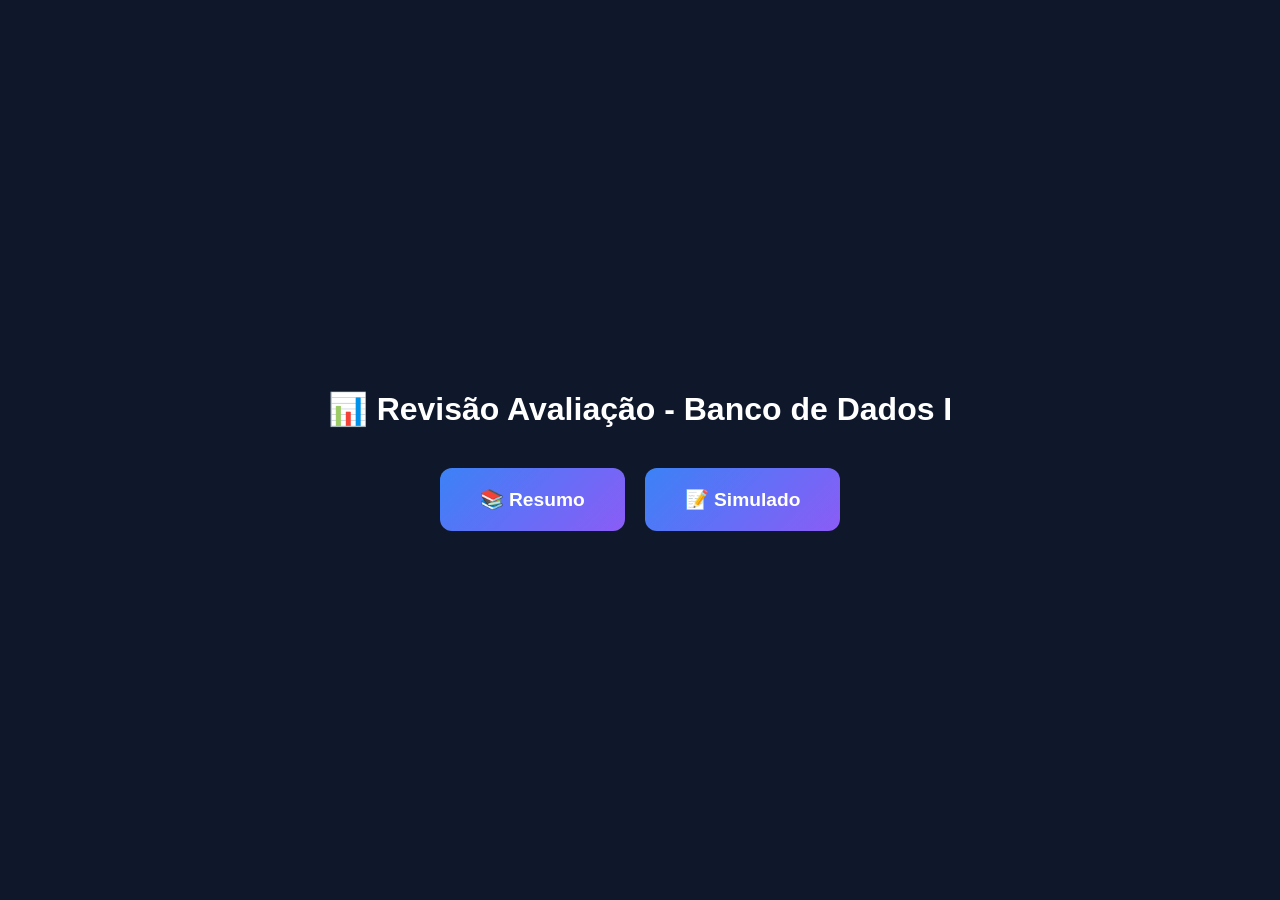
==== commit bebae901: "adicionei arquivo html para redirecionar aos links do simulado e flashcards" ====
--- a/index.html
+++ b/index.html
@@ -1,201 +1,41 @@
 <!DOCTYPE html>
 <html lang="pt-BR">
 <head>
-<meta charset="UTF-8">
-<meta name="viewport" content="width=device-width, initial-scale=1.0">
-<title>Flashcards - Banco de Dados I</title>
-<link href="https://fonts.googleapis.com/css2?family=Syne:wght@700;800&family=DM+Sans:wght@400;500;600&display=swap" rel="stylesheet">
-<link rel="stylesheet" href="style.css">
-
+    <meta charset="UTF-8">
+    <meta name="viewport" content="width=device-width, initial-scale=1.0">
+    <title>Revisão Avaliação - Banco de Dados I</title>
+    <style>
+        body {
+            font-family: sans-serif;
+            display: flex;
+            flex-direction: column;
+            align-items: center;
+            justify-content: center;
+            min-height: 100vh;
+            margin: 0;
+            background: #0f172a;
+            color: white;
+        }
+        h1 { margin-bottom: 40px; font-size: 2rem; }
+        .links { display: flex; gap: 20px; }
+        a {
+            padding: 20px 40px;
+            border-radius: 12px;
+            text-decoration: none;
+            font-size: 1.2rem;
+            font-weight: bold;
+            color: white;
+            background: linear-gradient(135deg, #3b82f6, #8b5cf6);
+            transition: transform 0.2s;
+        }
+        a:hover { transform: translateY(-4px); }
+    </style>
 </head>
 <body>
-<div class="top">
-  <h1>Flashcards BD I</h1>
-  <p class="sub">Banco de Dados I - 47 questões + conteúdo novo de Normalização</p>
-</div>
-
-<div class="controls" id="filters">
-  <button class="pill active" onclick="filter('all',this)">Todas</button>
-  <button class="pill" onclick="filter('fundamentos',this)">Fundamentos</button>
-  <button class="pill" onclick="filter('sgbd',this)">SGBD &amp; Arquitetura</button>
-  <button class="pill" onclick="filter('sql',this)">DDL/DML/DCL</button>
-  <button class="pill" onclick="filter('mer',this)">MER &amp; Chaves</button>
-  <button class="pill novo" onclick="filter('norm',this)">🆕 Normalização</button>
-  <button class="pill" onclick="shuffleCards()">↻ Embaralhar</button>
-</div>
-
-<div class="stats">
-  <div class="stat"><div class="stat-n" id="sAtual">1</div><div class="stat-l">Atual</div></div>
-  <div class="stat"><div class="stat-n" id="sTotal">47</div><div class="stat-l">Total</div></div>
-  <div class="stat"><div class="stat-n" style="color:var(--green)" id="sSei">0</div><div class="stat-l">Sei ✓</div></div>
-  <div class="stat"><div class="stat-n" style="color:var(--red)" id="sRev">0</div><div class="stat-l">Revisar</div></div>
-</div>
-
-<div class="prog-wrap"><div class="prog-fill" id="prog"></div></div>
-
-<div class="scene" id="scene">
-  <div class="card" id="card" onclick="flip()">
-    <div class="face front">
-      <span class="badge" id="badgeF"></span>
-      <span class="num" id="numF"></span>
-      <div class="q" id="qtext"></div>
-      <span class="hint">Clique para revelar</span>
-    </div>
-    <div class="face back">
-      <span class="badge" id="badgeB"></span>
-      <span class="num" id="numB"></span>
-      <div class="a" id="atext"></div>
-      <span class="hint">Clique para voltar</span>
-    </div>
-  </div>
-</div>
-
-<div class="actions">
-  <button class="act-btn dunno" onclick="mark(false)">✕ Revisar</button>
-  <button class="act-btn know" onclick="mark(true)">✓ Eu sei!</button>
-</div>
-<div class="nav">
-  <button class="nav-btn ghost" id="btnPrev" onclick="go(-1)">◄</button>
-  <button class="nav-btn" id="btnNext" onclick="go(1)">Próxima ►</button>
-</div>
-
-<div class="done" id="done">
-  <h2>🎉 Rodada completa!</h2>
-  <p style="color:var(--txt2);font-size:1.1rem">Veja como foi seu desempenho:</p>
-  <div class="done-stats">
-    <div class="done-stat"><div class="stat-n" style="color:var(--green)" id="dSei">0</div><div class="stat-l">Dominadas</div></div>
-    <div class="done-stat"><div class="stat-n" style="color:var(--red)" id="dRev">0</div><div class="stat-l">Para revisar</div></div>
-    <div class="done-stat"><div class="stat-n" style="color:var(--amber)" id="dPct">0%</div><div class="stat-l">Taxa de acerto</div></div>
-  </div>
-  <div style="display:flex;gap:12px;justify-content:center;flex-wrap:wrap">
-    <button class="nav-btn ghost" onclick="restart()">↺ Recomeçar</button>
-    <button class="nav-btn" onclick="reviewWrong()">📚 Revisar erros</button>
-  </div>
-</div>
-
-<script>
-const ALL = [
-  // FUNDAMENTOS
-  {c:'fundamentos',q:'O que é dado?',a:'<strong>Fato bruto, isolado, sem contexto</strong>. Valores quantificados <strong>sem ideia completa</strong> ou significado.'},
-  {c:'fundamentos',q:'O que é Informação?',a:'Dado <strong>processado, contextualizado e interpretado</strong>, possuindo relevância e significado.'},
-  {c:'fundamentos',q:'O que é conhecimento?',a:'Conjunto de informações que permitem a <strong>tomada de decisões</strong> e resolução de problemas.'},
-  {c:'fundamentos',q:'O que é Dado Persistente?',a:'Dados que ficam <strong>armazenados por muito tempo</strong> no banco de dados (ex: produtos, alunos, pacientes).'},
-  {c:'fundamentos',q:'O que é Modelo de Dados?',a:'Representação <strong>abstrata da estrutura de dados</strong> de um sistema, descrevendo como os dados são <strong>organizados, relacionados e armazenados</strong>.'},
-  // SGBD & ARQUITETURA
-  {c:'sgbd',q:'O que é SGBD?',a:'<strong>Sistema Gerenciador de Banco de Dados</strong> — software responsável pelo gerenciamento dos dados. Ex: MySQL, PostgreSQL, SQLite.'},
-  {c:'sgbd',q:'O que é DBA (Administrador de dados)?',a:'Pessoa que fornece <strong>suporte técnico</strong> para implementar decisões: autorizar acesso, monitorar uso, avaliar desempenho.'},
-  {c:'sgbd',q:'Quais as funções do DBA?',a:'<strong>Instalar · Configurar · Manter · Otimizar · Proteger</strong> os bancos de dados. Mnemônico: I-C-M-O-P'},
-  {c:'sgbd',q:'O que é Visões no SGBD?',a:'Cada usuário <strong>visualiza os dados de forma diferente</strong> — um subconjunto personalizado do BD.'},
-  {c:'sgbd',q:'O que é Transação no SGBD?',a:'Unidade lógica de trabalho que deve ser executada <strong>completamente ou não executada</strong>. Propriedades: <strong>ACID</strong> (<strong>A</strong>tomicidade, <strong>C</strong>onsistência, <strong>I</strong>solamento, <strong>D</strong>urabilidade).'},
-  {c:'sgbd',q:'O que é Integridade Referencial?',a:'Garante que <strong>valores de chaves estrangeiras correspondam à chave primária</strong> de outra tabela, mantendo consistência.'},
-  {c:'sgbd',q:'O que é Instância (ou Estado) no SGBD?',a:'Conjunto de <strong>dados concretos armazenados em um determinado momento</strong>. Muda frequentemente com inserções, atualizações e exclusões.'},
-  {c:'sgbd',q:'O que é Esquema no SGBD?',a:'"Projeto" do banco — <strong>descrição da estrutura</strong>: nomes de tabelas, atributos, tipos de dados, restrições e relacionamentos. Não muda frequentemente.'},
-  {c:'sgbd',q:'Nível Externo na arquitetura de 3 esquemas?',a:'<strong>Nível mais alto</strong>. Descreve como diferentes grupos de usuários enxergam o banco. Implementado por meio de <strong>Visões</strong>.'},
-  {c:'sgbd',q:'Nível Interno na arquitetura de 3 esquemas?',a:'<strong>Nível mais baixo</strong>. Forma como os dados são <strong>fisicamente armazenados no hardware</strong>.'},
-  {c:'sgbd',q:'Nível Conceitual na arquitetura de 3 esquemas?',a:'<strong>Nível intermediário</strong>. Estrutura completa do BD para todos os usuários: entidades, atributos, relacionamentos e restrições.'},
-  {c:'sgbd',q:'O que é redundância de dados?',a:'Mesma informação armazenada em <strong>múltiplos locais</strong>. Causa: dificuldade de manutenção e inconsistência.'},
-  {c:'sgbd',q:'O que é inconsistência de dados?',a:'Diferentes cópias da mesma informação com <strong>valores contraditórios</strong> — uma cópia atualizada, outra não.'},
-  {c:'sgbd',q:'O que é compartilhamento de dados?',a:'Capacidade de <strong>vários usuários acessarem o mesmo BD</strong> ao mesmo tempo.'},
-  {c:'sgbd',q:'O que é Independência dos dados?',a:'Capacidade de alterar um nível de esquema <strong>sem precisar alterar níveis superiores</strong>.<br><strong>Física:</strong> altera armazenamento sem afetar o conceitual.<br><strong>Lógica:</strong> altera o conceitual com mínimo impacto nas aplicações.'},
-  // DDL / DML / DCL
-  {c:'sql',q:'O que é DDL?',a:'É um conjunto de comandos SQL usados para <strong>definir e modificar a estrutura do BD</strong>.<br><br>Principais comandos:<br><strong>C</strong>REATE (criar objetos)<br><strong>A</strong>LTER (modificar estrutura)<br><strong>T</strong>RUNCATE (remover todos os registros)<br>🎯 Mnemônico: <strong>C-A-T</strong>'},
-  {c:'sql',q:'O que é DML?',a:'É um conjunto de comandos SQL usados para <strong>manipular dados armazenados</strong>.<br>Principais comandos:<br><strong>S</strong>ELECT (consultar)<br><strong>I</strong>NSERT (inserir)<br><strong>U</strong>PDATE (atualizar)<br><strong>D</strong>ELETE (deletar)<br>🎯 Mnemônico: <strong>S-I-U-D</strong>'},
-  {c:'sql',q:'O que é DCL?',a:'É um conjunto de comandos SQL usados para <strong>controlar o acesso aos dados e gerenciar permissões</strong>.<br><br>Principais comandos:<br><strong>G</strong>RANT (conceder permissões)<br><strong>R</strong>EVOKE (revogar permissões)'},
-  // MER & CHAVES
-  {c:'mer',q:'O que é Entidade no MER?',a:'É um <strong>objeto do mundo real que possui existência independente</strong> e pode ser identificado de forma única. Algo que a informação presente quer ser armazenada no BD.<br><br>📌 Exemplos: Cliente, Produto, Funcionário'},
-  {c:'mer',q:'O que é Entidade Fraca no MER?',a:'Entidade que <strong>não possui chave primária própria independente</strong> — depende de outra entidade para ser identificada.'},
-  {c:'mer',q:'O que é Chave Primária?',a:'É um atributo que <strong>identifica unicamente cada registro</strong> em uma tabela.<br><br>✅ Não tem valor duplicado<br>✅ Não pode ser nulo<br>✅ É imutável'},
-  {c:'mer',q:'O que é Chave Estrangeira?',a:'Atributo que <strong>referencia a chave primária de outra tabela</strong>, estabelecendo relacionamento entre elas.'},
-  {c:'mer',q:'O que é Chave Candidata?',a:'É um atributo que <strong>pode identificar unicamente cada registro</strong> de uma tabela. Uma tabela pode ter várias chaves candidatas, mas apenas uma é escolhida como chave primária.'},
-  {c:'mer',q:'O que é atributo composto?',a:'É aquele que pode ser <strong>divido em sub-atributos menores</strong> com significados independentes. Possuindo estrutura hierárquica.<br><br>📌 Exemplo: Nome = PrimeiroNome + Sobrenome'},
-  {c:'mer',q:'O que é atributo derivado?',a:'É aquele cujo <strong>valor pode ser calculado a partir de outros atributos</strong>. Não precisa ser armazenado fisicamente, e calculado só quando precisa.<br><br>📌 Exemplo: Idade ← calculado de DataNascimento'},
-  {c:'mer',q:'O que é Domínio de um Atributo?',a:"<strong>Conjunto de valores válidos</strong> que o atributo pode assumir. Define tipo e restrições.<br><br>📌 Exemplo: Domínio de 'Sexo' = {M, F}."},
-  {c:'mer',q:'O que é Cardinalidade no MER?',a:'Especifica o <strong>número de registros de uma entidade</strong> que podem estar associadas a registros de outra entidade através de um relacionamento.<br><br>Tipos principais:<br><strong>1:1</strong> - Pessoa : Passaporte<br><strong>1:N</strong> - Mãe : Filhos<br><strong>N:M</strong> - Alunos : Disciplinas'},
-  {c:'mer',q:'O que é Relacionamento ou Tabela de Associação?',a:'Representa a <strong>associação entre duas ou mais entidades</strong>, definindo como elas se conectam.'},
-  {c:'mer',q:'O que é Padronização de Dados?',a:'É o processo de <strong>aplicar regras uniformes para formatação, nomenclatura e estruturação dos dados</strong>. Garantindo consistência.'},
-  // NORMALIZAÇÃO (NOVO)
-  {c:'norm',q:'O que é Normalização de dados?',a:'Processo formal de organizar atributos e tabelas para <strong>minimizar redundâncias, eliminar anomalias</strong> e garantir integridade.'},
-  {c:'norm',q:'O que é Dependência Funcional?',a:'Atributo depende funcionalmente de outro: para cada valor de X, existe <strong>exatamente um valor de Y</strong>.<br>Notação: <strong>X → Y</strong><br>Ex: CPF → Nome'},
-  {c:'norm',q:'O que é Dependência Funcional Parcial?',a:'Em um identificador composto, atributo depende <strong>apenas de PARTE da chave primária</strong>, não da chave inteira.'},
-  {c:'norm',q:'O que é Dependência Funcional Transitiva?',a:'Atributo não-chave depende de <strong>outro atributo não-chave</strong>.<br>A → B → C (C depende de A via B)'},
-  {c:'norm',q:'O que é a 1ª Forma Normal (1FN)?',a:'Todos os atributos possuem <strong>valores atômicos (indivisíveis)</strong> e não há atributos multivalorados.'},
-  {c:'norm',q:'O que é a 2ª Forma Normal (2FN)?',a:'Estar na 1FN + todos os atributos não-chave dependem <strong>funcionalmente da chave primária INTEIRA</strong>. Elimina dependência parcial.'},
-  {c:'norm',q:'O que é a 3ª Forma Normal (3FN)?',a:'Estar na 1FN e 2FN + <strong>não há dependência funcional transitiva</strong> (nenhum atributo não-chave depende de outro não-chave).'},
-  {c:'norm',q:'O que é FNBC – Forma Normal de Boyce-Codd?',a:'Todo <strong>determinante da tabela é chave candidata</strong>. Versão mais rigorosa da 3FN.'},
-  {c:'norm',q:'O que é Dependência Multifuncional?',a:'Associações <strong>N:M entre atributos</strong> — uma entidade de relacionamento ternária.'},
-  {c:'norm',q:'O que é a 4ª Forma Normal (4FN)?',a:'Estar na 3FN + <strong>não existir dependência multifuncional</strong>. Separa as dependências em entidades distintas.'},
-  {c:'norm',q:'O que é Dependência de Junção?',a:'Tabela que pode ser <strong>reconstruída pela junção de duas ou mais projeções</strong> dela mesma sem perda ou ganho de informação.'},
-  {c:'norm',q:'O que é a 5ª Forma Normal (5FN)?',a:'Estar na 3FN + <strong>não existir dependência de junção</strong>. Garante que a tabela não pode ser decomposta sem perda de informação.'},
-  {c:'norm',q:'Qual a ordem das Formas Normais?',a:'<strong>1FN → 2FN → 3FN → FNBC → 4FN → 5FN</strong><br>Cada forma inclui todas as anteriores como pré-requisito.'},
-];
-
-let deck=[...ALL], idx=0, sei=new Set(), rev=new Set();
-
-function render(){
-  if(idx>=deck.length){showDone();return}
-  const c=deck[idx];
-  document.getElementById('qtext').innerHTML=c.q;
-  document.getElementById('atext').innerHTML=c.a;
-  const num=`${idx+1}/${deck.length}`;
-  ['badgeF','badgeB'].forEach(id=>document.getElementById(id).textContent=labels[c.c]||c.c);
-  ['numF','numB'].forEach(id=>document.getElementById(id).textContent=num);
-  document.getElementById('sAtual').textContent=idx+1;
-  document.getElementById('sTotal').textContent=deck.length;
-  document.getElementById('sSei').textContent=sei.size;
-  document.getElementById('sRev').textContent=rev.size;
-  const pct=(idx+1)/deck.length*100;
-  document.getElementById('prog').style.width=pct+'%';
-  document.getElementById('btnPrev').disabled=idx===0;
-  document.getElementById('btnNext').disabled=false;
-  document.getElementById('card').classList.remove('flipped');
-}
-
-const labels={fundamentos:'Fundamentos',sgbd:'SGBD & Arquitetura',sql:'DDL/DML/DCL',mer:'MER & Chaves',norm:'🆕 Normalização'};
-
-function flip(){document.getElementById('card').classList.toggle('flipped')}
-function go(d){idx=Math.max(0,Math.min(deck.length-1,idx+d));render()}
-function mark(know){
-  const key=deck[idx].q;
-  if(know){sei.add(key);rev.delete(key);}else{rev.add(key);sei.delete(key);}
-  if(idx<deck.length-1){idx++;render();}else{showDone();}
-}
-function filter(cat,btn){
-  document.querySelectorAll('.pill').forEach(p=>p.classList.remove('active'));
-  btn.classList.add('active');
-  deck=cat==='all'?[...ALL]:ALL.filter(c=>c.c===cat);
-  idx=0;render();
-}
-function shuffleCards(){
-  for(let i=deck.length-1;i>0;i--){const j=Math.floor(Math.random()*(i+1));[deck[i],deck[j]]=[deck[j],deck[i]];}
-  idx=0;render();
-}
-function showDone(){
-  document.getElementById('scene').style.display='none';
-  document.querySelectorAll('.actions,.nav,.prog-wrap').forEach(e=>e.style.display='none');
-  const done=document.getElementById('done');
-  done.classList.add('show');
-  const total=sei.size+rev.size;
-  const pct=total?Math.round(sei.size/total*100):0;
-  document.getElementById('dSei').textContent=sei.size;
-  document.getElementById('dRev').textContent=rev.size;
-  document.getElementById('dPct').textContent=pct+'%';
-}
-function restart(){
-  sei.clear();rev.clear();idx=0;deck=[...ALL];
-  document.getElementById('scene').style.display='block';
-  document.querySelectorAll('.actions,.nav,.prog-wrap').forEach(e=>e.style.display='');
-  document.getElementById('done').classList.remove('show');
-  render();
-}
-function reviewWrong(){
-  if(!rev.size){alert('Nenhum erro! Parabéns 🎉');return;}
-  deck=ALL.filter(c=>rev.has(c.q));idx=0;
-  document.getElementById('scene').style.display='block';
-  document.querySelectorAll('.actions,.nav,.prog-wrap').forEach(e=>e.style.display='');
-  document.getElementById('done').classList.remove('show');
-  render();
-}
-render();
-</script>
+    <h1>📊 Revisão Avaliação - Banco de Dados I</h1>
+    <div class="links">
+        <a href="flashcards/flashcards.html">📚 Resumo</a>
+        <a href="simulado/simulado.html">📝 Simulado</a>
+        </div>
 </body>
 </html>
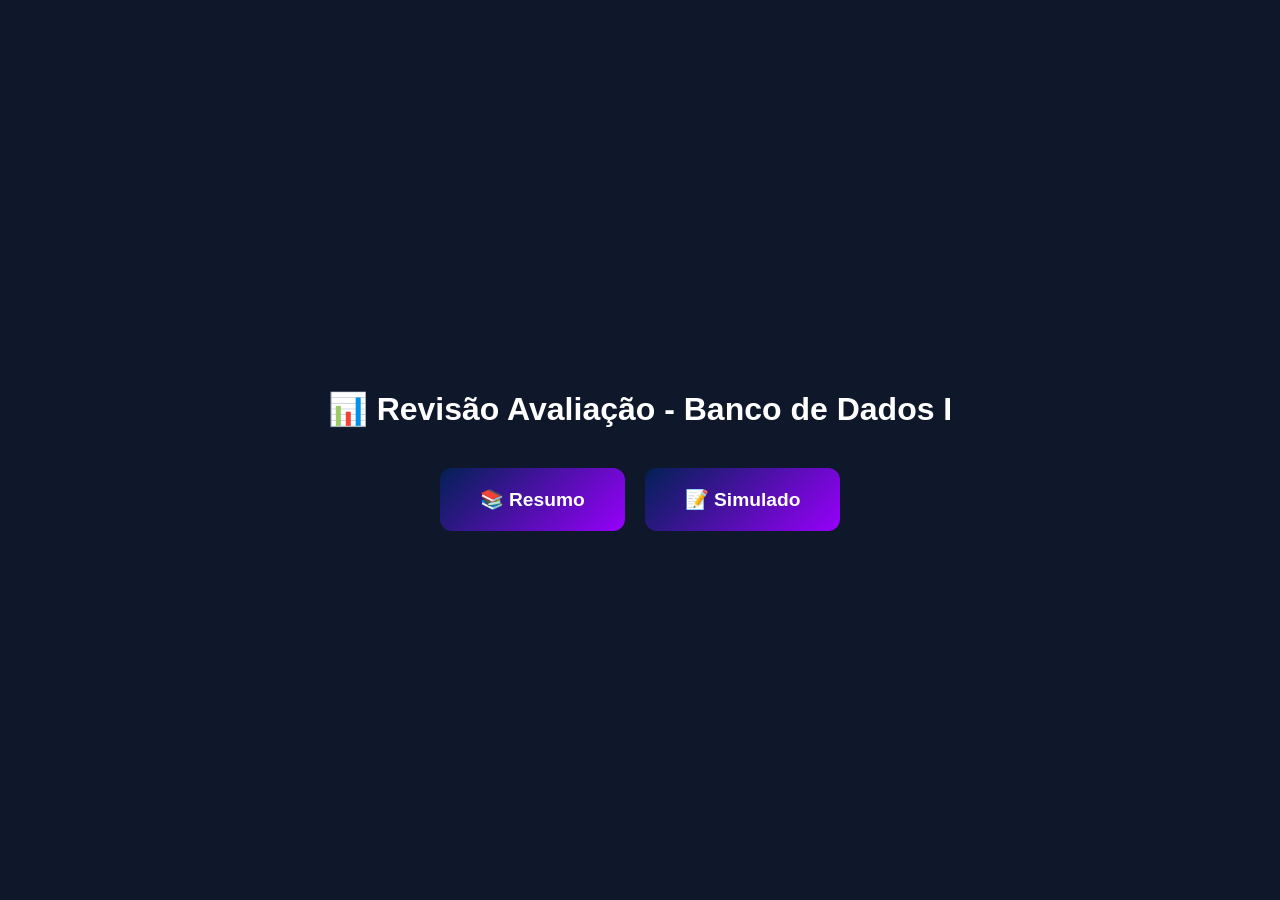
==== commit 410fbe28: "mudei a cor dos botões" ====
--- a/index.html
+++ b/index.html
@@ -25,7 +25,7 @@
             font-size: 1.2rem;
             font-weight: bold;
             color: white;
-            background: linear-gradient(135deg, #3b82f6, #8b5cf6);
+            background: linear-gradient(135deg, #022154, #9700fb);
             transition: transform 0.2s;
         }
         a:hover { transform: translateY(-4px); }
@@ -34,8 +34,8 @@
 <body>
     <h1>📊 Revisão Avaliação - Banco de Dados I</h1>
     <div class="links">
-        <a href="flashcards/flashcards.html">📚 Resumo</a>
-        <a href="simulado/simulado.html">📝 Simulado</a>
+        <a href="flashcards/flashcards.html" target="_blank">📚 Resumo</a>
+        <a href="simulado/simulado.html" target="_blank">📝 Simulado</a>
         </div>
 </body>
 </html>
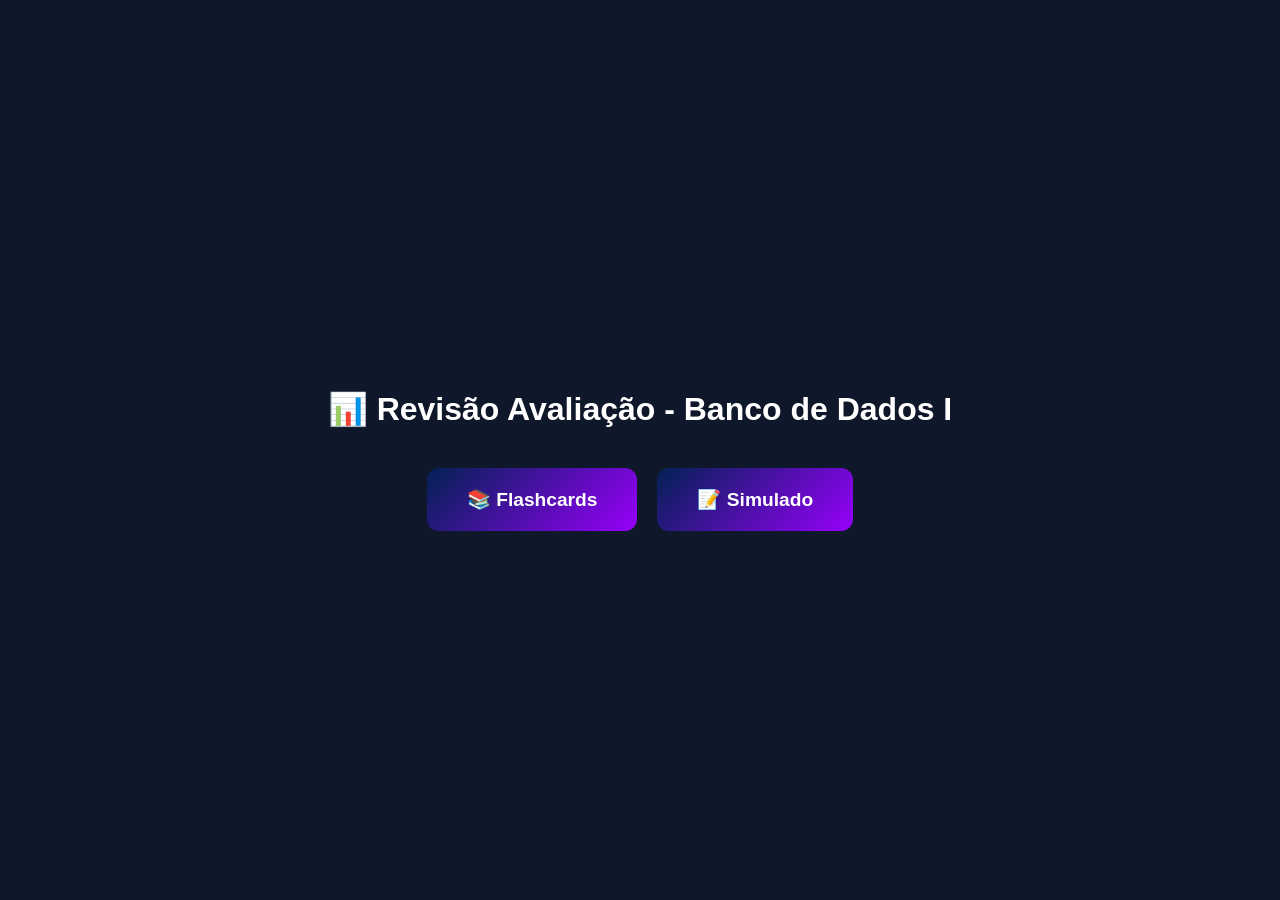
==== commit 58283a7a: "mudei o nome do botão resumo -> flashcards" ====
--- a/index.html
+++ b/index.html
@@ -34,7 +34,7 @@
 <body>
     <h1>📊 Revisão Avaliação - Banco de Dados I</h1>
     <div class="links">
-        <a href="flashcards/flashcards.html" target="_blank">📚 Resumo</a>
+        <a href="flashcards/flashcards.html" target="_blank">📚 Flashcards</a>
         <a href="simulado/simulado.html" target="_blank">📝 Simulado</a>
         </div>
 </body>
